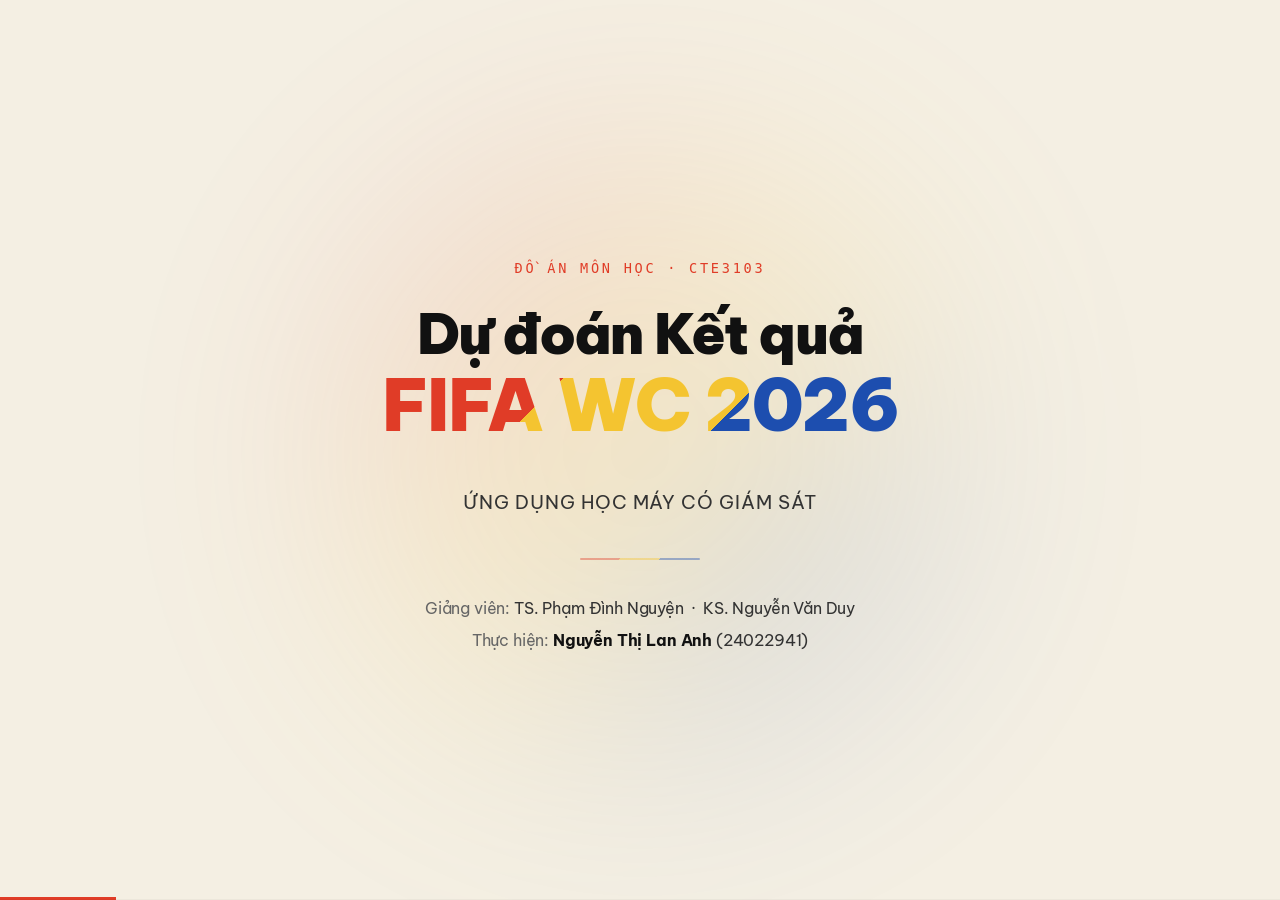
==== static/presentation/index.html @ 2f1cdc16 "feat: tích hợp API tỉ số trực tiếp và thêm link thuyết trình" ====
<!DOCTYPE html>
<html lang="vi">
<head>
<meta charset="utf-8">
<meta name="viewport" content="width=device-width,initial-scale=1">
<title>Dự đoán Kết quả World Cup 2026 bằng Machine Learning</title>
<link rel="stylesheet" href="../ppt-assets/fonts.css?v=4">
<link href="https://fonts.googleapis.com/css2?family=Be+Vietnam+Pro:ital,wght@0,400;0,500;0,600;0,700;0,800;0,900;1,400&display=swap" rel="stylesheet">
<link rel="stylesheet" href="../ppt-assets/base.css?v=4">
<link rel="stylesheet" href="../ppt-assets/animations/animations.css?v=4">
<link rel="stylesheet" id="theme-link" href="../ppt-assets/themes/bauhaus.css?v=4">
<style>
/* ===== Override Font tiếng Việt ===== */
:root {
  --font-sans: 'Be Vietnam Pro', system-ui, -apple-system, sans-serif !important;
  --font-display: 'Be Vietnam Pro', system-ui, -apple-system, sans-serif !important;
}

/* ===== Layout cơ bản ===== */
.slide { padding: 44px 64px; overflow: hidden; box-sizing: border-box; display: flex; flex-direction: column; justify-content: center; height: 100%; }

/* ===== Lightbox ===== */
#hop-anh { display:none; position:fixed; inset:0; background:rgba(0,0,0,.85); z-index:9999; align-items:center; justify-content:center; cursor:zoom-out; backdrop-filter:blur(6px); }
#hop-anh.hien { display:flex; }
#hop-anh img { max-width:90vw; max-height:88vh; object-fit:contain; border-radius:12px; box-shadow:0 30px 80px rgba(0,0,0,.7); }
#hop-anh .dong { position:absolute; top:18px; right:24px; font-size:2rem; color:#fff; cursor:pointer; line-height:1; opacity:.7; }
#hop-anh .dong:hover { opacity:1; }

/* ===== Ảnh có thể click ===== */
.anh-click { cursor: zoom-in; transition: opacity .2s, transform .2s; }
.anh-click:hover { opacity: .88; transform: scale(1.01); }

/* ===== Asymmetrical Bento Grid (Story Dashboard) ===== */
.bento-container { display: grid; grid-template-columns: repeat(12, 1fr); grid-template-rows: repeat(2, 1fr); gap: 16px; width: 100%; height: 460px; margin-top: 12px; }
.bento-item { background: var(--surface); border: 1px solid var(--border); border-radius: 20px; padding: 16px; display: flex; flex-direction: column; box-shadow: var(--shadow); overflow: hidden; }
.bento-item h5 { font-size: 0.8rem; text-transform: uppercase; color: var(--accent); margin: 0 0 12px 0; letter-spacing: 0.1em; border-left: 3px solid var(--accent); padding-left: 12px; flex-shrink: 0; }
.bento-item img { width: 100%; flex: 1; min-height: 0; object-fit: contain; }

/* Bento Layouts */
.bento-main { grid-column: span 7; grid-row: span 2; }
.bento-side-top { grid-column: span 5; grid-row: span 1; }
.bento-side-bottom { grid-column: span 5; grid-row: span 1; }

/* Dashboard Titles */
.dash-title { display: flex; align-items: baseline; gap: 12px; margin-bottom: 4px; }
.dash-title .num { font-family: var(--font-mono); color: var(--accent-3); font-weight: 800; font-size: 1.2rem; }
.dash-subtitle { font-size: 0.8rem; color: var(--text-3); margin-bottom: 12px; }

/* ===== Khung ảnh cố định chiều cao (Legacy/Utility) ===== */
.khung-anh { overflow: hidden; border-radius: var(--radius-sm); border: 1px solid var(--border); background: var(--surface); max-height: 320px; margin: 0 auto; width: 100%; display: flex; align-items: center; justify-content: center; padding: 12px; box-shadow: var(--shadow); }
.khung-anh img { max-width: 100%; max-height: 296px; object-fit: contain; display: block; }

/* ===== Bảng học thuật ===== */
.bang-du-lieu { width:100%; border-collapse:collapse; font-size:.82rem; }
.bang-du-lieu th { background: color-mix(in srgb, var(--accent) 15%, transparent); color: var(--accent); padding:7px 11px; text-align:left; font-weight:700; font-size:.75rem; text-transform:uppercase; letter-spacing:.04em; border-bottom:2px solid var(--accent); }
.bang-du-lieu td { padding:7px 11px; border-bottom:1px solid var(--border); color:var(--text-2); }
.bang-du-lieu tr.noi-bat td { background: color-mix(in srgb, var(--accent) 8%, transparent); color:var(--text-1); font-weight:700; }
.bang-du-lieu .tot { color:var(--good); font-weight:700; }
.bang-du-lieu .xau { color:var(--bad); font-weight:700; }

/* ===== Huy hiệu ===== */
.huy-hieu { display:inline-block; font-size:.68rem; font-weight:800; padding:2px 9px; border-radius:40px; text-transform:uppercase; letter-spacing:.06em; margin-left:8px; }
.huy-hieu-tot { background: color-mix(in srgb, var(--good) 18%, transparent); color:var(--good); border:1px solid var(--good); }
.huy-hieu-xau { background: color-mix(in srgb, var(--bad) 15%, transparent); color:var(--bad); border:1px solid var(--bad); }

/* ===== Công thức ===== */
.cong-thuc { background:rgba(255,255,255,.05); border-left:3px solid var(--accent); padding:12px 18px; font-family:'JetBrains Mono',monospace; font-size:.82rem; color:var(--text-1); border-radius:0 var(--radius-sm) var(--radius-sm) 0; }

/* ===== Card mục lục ===== */
.danh-muc { list-style:none; padding:0; counter-reset:mc; }
.danh-muc li { counter-increment:mc; display:flex; align-items:center; gap:14px; padding:9px 0; border-bottom:1px solid var(--border); font-size:.95rem; }
.danh-muc li::before { content:counter(mc,decimal-leading-zero); font-weight:800; color:var(--accent); font-size:.85rem; font-family:monospace; }
.danh-muc li .thoi-gian { margin-left:auto; color:var(--text-3); font-size:.8rem; white-space:nowrap; }

/* ===== Đặc trưng lưới ===== */
.luoi-dac-trung { display:grid; grid-template-columns:repeat(3,1fr); gap:8px; }
.item-dac-trung { background:var(--surface); border:1px solid var(--border); padding:9px 12px; border-radius:var(--radius-sm); font-size:.8rem; }
.item-dac-trung .nhan { font-weight:700; color:var(--accent); font-size:.7rem; text-transform:uppercase; letter-spacing:.05em; margin-bottom:3px; display:block; }

/* ===== Bìa ===== */
.divider-grad { height:2px; background:var(--grad); border-radius:2px; }

/* ===== Caption ===== */
.chu-thich { text-align:center; color:var(--text-3); font-style:italic; font-size:.75rem; margin-top:5px; }

/* ===== Card kết quả ===== */
.card-ket-qua { background:var(--surface); border:1px solid var(--border); border-radius:var(--radius-sm); padding:12px 16px; }
.card-ket-qua .so { font-size:1.8rem; font-weight:800; color:var(--accent); line-height:1; }
.card-ket-qua .mo-ta { font-size:.78rem; color:var(--text-3); margin-top:3px; }

/* ===== Pipeline ===== */
.pipeline { display:flex; gap:0; align-items:stretch; }
.buoc-pipeline { flex:1; background:var(--surface); border:1px solid var(--border); padding:12px 10px; text-align:center; font-size:.75rem; position:relative; border-radius:0; }
.buoc-pipeline:first-child { border-radius:var(--radius-sm) 0 0 var(--radius-sm); }
.buoc-pipeline:last-child { border-radius:0 var(--radius-sm) var(--radius-sm) 0; }
.buoc-pipeline:not(:last-child)::after { content:"→"; position:absolute; right:-10px; top:50%; transform:translateY(-50%); color:var(--accent); font-size:1rem; z-index:2; background:var(--bg); padding:0 2px; }
.buoc-pipeline .so { font-size:1.2rem; font-weight:800; color:var(--accent); display:block; margin-bottom:4px; }

/* ===== Chú thích cuối trang ===== */
.ghi-chu { font-size:.72rem; color:var(--text-3); border-top:1px solid var(--border); margin-top:14px; padding-top:8px; font-style:italic; }
</style>
</head>
<body data-themes="bauhaus,tokyo-night,academic-paper,arctic-cool,aurora,blueprint,catppuccin-latte,catppuccin-mocha,corporate-clean,cyberpunk-neon,dracula,editorial-serif,engineering-whiteprint,glassmorphism,gruvbox-dark,japanese-minimal,magazine-bold,memphis-pop,midcentury,minimal-white,neo-brutalism,news-broadcast,nord,pitch-deck-vc,rainbow-gradient,retro-tv,rose-pine,sharp-mono,soft-pastel,solarized-light,sunset-warm,swiss-grid,terminal-green,vaporwave,xiaohongshu-white,y2k-chrome" data-theme-base="../ppt-assets/themes/">
<div class="deck">

<!-- ===================== SLIDE 1: BÌA ===================== -->
<section class="slide center" data-title="Trang bìa" style="text-align: center; position: relative;">
  <div style="background: var(--grad); width: 600px; height: 600px; border-radius: 50%; filter: blur(120px); opacity: 0.15; position: absolute; top: 50%; left: 50%; transform: translate(-50%, -50%); z-index: -1"></div>
  
  <p style="color:var(--accent); font-size:.85rem; letter-spacing:.2em; text-transform:uppercase; margin-bottom:24px; font-family:monospace">Đồ Án Môn Học · CTE3103</p>
  
  <h1 class="h1 anim-fade-up" style="font-size:3.5rem; line-height:1.1; margin-bottom:24px; font-weight: 900;">
    Dự đoán Kết quả<br>
    <span style="background:var(--grad);-webkit-background-clip:text;background-clip:text;color:transparent; font-size: 4.5rem; letter-spacing: -0.02em;">FIFA WC 2026</span>
  </h1>
  
  <p style="font-size:1.2rem; font-weight:400; color:var(--text-2); margin-bottom: 40px; letter-spacing: 0.05em;">ỨNG DỤNG HỌC MÁY CÓ GIÁM SÁT</p>
  
  <div class="divider-grad" style="margin:0 auto 32px; opacity:.4; width: 120px;"></div>
  
  <div style="font-size:1rem; color:var(--text-2); line-height:2;">
    <div><span style="color:var(--text-3)">Giảng viên:</span> TS. Phạm Đình Nguyện &nbsp;·&nbsp; KS. Nguyễn Văn Duy</div>
    <div><span style="color:var(--text-3)">Thực hiện:</span> <strong style="color:var(--text-1)">Nguyễn Thị Lan Anh</strong> (24022941)</div>
  </div>

  <aside class="notes">
    <p>Chào Thầy Cô và các bạn. Em là <strong>Lan Anh</strong>, hôm nay em xin trình bày đồ án cuối kỳ môn <strong>Học Máy trong Thiết kế</strong>.</p>
    <p>Đề tài của em là <strong>dự đoán kết quả World Cup 2026</strong>. Kỳ World Cup sắp tới sẽ có sự thay đổi lớn với 48 đội tham gia và tổng cộng 104 trận đấu.</p>
    <p>Mục tiêu của em là sử dụng các kỹ thuật <strong>Học máy có giám sát (Supervised Learning)</strong> để dự đoán kết quả các trận đấu dựa trên dữ liệu lịch sử. Qua đó, em muốn tìm hiểu xem yếu tố nào ảnh hưởng nhiều nhất đến khả năng chiến thắng của một đội bóng.</p>
    <p>Bài báo cáo sẽ đi qua toàn bộ quy trình, từ khâu xử lý dữ liệu cho đến khi xây dựng một trang web để chạy mô phỏng toàn giải đấu.</p>
  </aside>
</section>

<!-- ===================== SLIDE 2: MỤC LỤC ===================== -->
<section class="slide" data-title="Mục lục">
  <p style="color:var(--accent); font-size:.78rem; text-transform:uppercase; letter-spacing:.08em; font-family:monospace">Nội dung báo cáo</p>
  <h2 class="h2" style="margin-bottom:6px">Cấu trúc Trình bày</h2>
  <div class="divider-grad" style="margin-bottom:20px"></div>
  <ul class="danh-muc">
    <li>Đặt vấn đề &amp; Mục tiêu nghiên cứu <span class="thoi-gian">~5 phút</span></li>
    <li>Thu thập &amp; Tiền xử lý dữ liệu <span class="thoi-gian">~5 phút</span></li>
    <li>Kỹ thuật trích xuất đặc trưng (Feature Engineering) <span class="thoi-gian">~5 phút</span></li>
    <li>Các mô hình Học Máy được thử nghiệm <span class="thoi-gian">~5 phút</span></li>
    <li>Kết quả thực nghiệm &amp; Đánh giá mô hình <span class="thoi-gian">~8 phút</span></li>
    <li>Phân tích Lỗi: Ma trận nhầm lẫn &amp; Feature Importance <span class="thoi-gian">~5 phút</span></li>
    <li>Ứng dụng: Mô phỏng toàn giải WC2026 <span class="thoi-gian">~4 phút</span></li>
    <li>Kết luận &amp; Hướng phát triển <span class="thoi-gian">~3 phút</span></li>
  </ul>
  <aside class="notes">
    <p>Bài báo cáo của em gồm <strong>8 phần chính</strong>.</p>
    <p>Đầu tiên em sẽ đi vào <strong>Đặt vấn đề</strong> để làm rõ lý do tại sao bài toán này khó dự đoán và cách đánh giá mô hình. Tiếp theo là phần cốt lõi: <strong>Dữ liệu và Trích xuất đặc trưng (Feature Engineering)</strong>, giải thích cách em xử lý bộ dữ liệu lịch sử gồm hơn 47.000 trận đấu.</p>
    <p>Sau đó, em sẽ so sánh hai mô hình phân lớp phổ biến là <strong>Random Forest và XGBoost</strong> để xem mô hình nào hoạt động tốt hơn với dữ liệu này.</p>
    <p>Cuối cùng, em sẽ dành thời gian để <strong>Phân tích lỗi</strong> của mô hình, đặc biệt là khó khăn khi dự đoán các trận Hòa, và trình diễn kết quả <strong>mô phỏng giải đấu</strong> trên thực tế.</p>
  </aside>
</section>

<!-- ===================== SLIDE 3: ĐẶT VẤN ĐỀ ===================== -->
<section class="slide" data-title="Đặt vấn đề">
  <p style="color:var(--accent); font-size:.78rem; text-transform:uppercase; letter-spacing:.08em; font-family:monospace">Chương I · Đặt vấn đề</p>
  <h2 class="h2" style="margin-bottom:6px">Bài toán Dự đoán WC 2026</h2>
  <div class="divider-grad" style="margin-bottom:32px"></div>
  
  <div class="grid g3" style="gap:24px">
    <div style="background:var(--surface); border:1px solid var(--border); border-radius:var(--radius-sm); padding:24px; box-shadow:var(--shadow);">
      <div style="font-size:1.5rem; font-family:monospace; font-weight:900; color:var(--accent); margin-bottom:12px;">01</div>
      <h4 style="color:var(--text-1); margin-bottom:12px; font-size:1.1rem; font-weight:800;">Quy mô lịch sử</h4>
      <p style="font-size:0.9rem; color:var(--text-2); line-height:1.6">Lần đầu tiên World Cup có <strong>48 đội</strong> và <strong>104 trận đấu</strong>. Quy mô chưa từng có tiền lệ đòi hỏi một công cụ phân tích dữ liệu đủ mạnh thay vì phán đoán cảm tính.</p>
    </div>

    <div style="background:var(--surface); border:1px solid var(--border); border-radius:var(--radius-sm); padding:24px; box-shadow:var(--shadow);">
      <div style="font-size:1.5rem; font-family:monospace; font-weight:900; color:var(--accent); margin-bottom:12px;">02</div>
      <h4 style="color:var(--text-1); margin-bottom:12px; font-size:1.1rem; font-weight:800;">Mất cân bằng lớp (Imbalance)</h4>
      <p style="font-size:0.9rem; color:var(--text-2); line-height:1.6">Bài toán phân loại 3 nhãn: Thắng - Hòa - Thua. Lớp "Hòa" luôn có tỷ lệ xuất hiện thấp nhất, dễ làm các mô hình bị "đánh lừa" nếu chỉ dùng Accuracy.</p>
    </div>

    <div style="background:var(--surface); border:1px solid var(--border); border-radius:var(--radius-sm); padding:24px; box-shadow:var(--shadow);">
      <div style="font-size:1.5rem; font-family:monospace; font-weight:900; color:var(--accent); margin-bottom:12px;">03</div>
      <h4 style="color:var(--text-1); margin-bottom:12px; font-size:1.1rem; font-weight:800;">Mục tiêu (Macro F1)</h4>
      <p style="font-size:0.9rem; color:var(--text-2); line-height:1.6">Sử dụng <strong>Macro F1-Score</strong> làm thước đo tối thượng để đảm bảo mô hình phải dự đoán tốt và công bằng cho cả 3 kết quả, đặc biệt là các trận Hòa.</p>
    </div>
  </div>

  <aside class="notes">
    <p>Vậy bài toán này có gì đặc biệt?</p>
    <p>Thứ nhất, quy mô giải đấu tăng lên 48 đội, khiến việc phán đoán bằng cảm tính trở nên rất khó. Thứ hai, dữ liệu bóng đá luôn gặp vấn đề <strong>mất cân bằng lớp</strong>. Kết quả Hòa thường ít xảy ra hơn Thắng/Thua. Nếu chỉ dùng độ chính xác (Accuracy) thông thường, mô hình sẽ có xu hướng đoán đại một đội thắng và bỏ qua lớp Hòa.</p>
    <p>Chính vì vậy, em chọn <strong>Macro F1-Score</strong> làm thước đo chính. Chỉ số này buộc mô hình phải hoạt động tốt trên cả 3 kết quả, đặc biệt là kết quả Hòa.</p>
  </aside>
</section>

<!-- ===================== SLIDE 4: DỮ LIỆU ===================== -->
<section class="slide" data-title="Dữ liệu">
  <p style="color:var(--accent); font-size:.78rem; text-transform:uppercase; letter-spacing:.08em; font-family:monospace">Chương II · Dữ liệu</p>
  <h2 class="h2" style="margin-bottom:6px">Thu thập &amp; Tiền xử lý Dữ liệu</h2>
  <div class="divider-grad" style="margin-bottom:14px"></div>
  <div class="grid g2" style="align-items:start; gap:24px">
    <div>
      <h4 style="color:var(--accent-2); margin-bottom:8px; font-size:.88rem">5 nguồn dữ liệu tích hợp</h4>
      <table class="bang-du-lieu">
        <thead><tr><th>Bộ dữ liệu</th><th>Nguồn</th><th>Kích thước</th></tr></thead>
        <tbody>
          <tr><td>Kết quả BĐQT 1872–2025</td><td>Kaggle</td><td>~47,000 trận</td></tr>
          <tr><td>Thứ hạng FIFA 2010–2026</td><td>Kaggle</td><td>~22,000 dòng</td></tr>
          <tr><td>Chỉ số ELO đội quốc gia</td><td>eloratings.net</td><td>200+ đội</td></tr>
          <tr><td>Kinh nghiệm World Cup</td><td>Wikipedia/Kaggle</td><td>80+ đội</td></tr>
          <tr><td>Lịch thi đấu WC2026</td><td>FIFA Official</td><td>104 trận</td></tr>
        </tbody>
      </table>
      <div class="ghi-chu">Tổng: ~1.5 MB dữ liệu đã xử lý từ 5 nguồn khác nhau.</div>
    </div>
    <div>
      <h4 style="color:var(--accent-2); margin-bottom:8px; font-size:.88rem">Pipeline tiền xử lý</h4>
      <div style="display:flex; flex-direction:column; gap:7px; font-size:.82rem">
        <div class="item-dac-trung"><span class="nhan">Bước 1 · Chuẩn hóa tên đội</span>24 ánh xạ chuẩn (VD: "IR Iran"→"Iran", "USA"→"United States")</div>
        <div class="item-dac-trung"><span class="nhan">Bước 2 · Xử lý giá trị thiếu (Missing Value)</span>ELO default=1500; FIFA Rank default=210 (đội yếu nhất giả định)</div>
        <div class="item-dac-trung"><span class="nhan">Bước 3 · Tạo nhãn mục tiêu</span>y = sign(ban_thang_A − ban_thang_B) → {0,1,2}</div>
        <div class="item-dac-trung"><span class="nhan">Bước 4 · Phân chia theo thời gian (Temporal Split)</span>Train: 2010–2023 (~37,600) &nbsp;|&nbsp; Test: 2024–2025 (~9,400)</div>
      </div>
      <div class="cong-thuc" style="margin-top:10px; font-size:.78rem; padding:8px 14px">
        <strong style="color:var(--accent)">Lưu ý:</strong> Dùng Temporal Split (không phải Random Split)<br>
        <span style="color:var(--text-3)">→ Tránh data leakage: mô hình không nhìn thấy tương lai</span>
      </div>
    </div>
  </div>
  <aside class="notes">
    <p>Để chuẩn bị dữ liệu, em đã tích hợp từ 5 nguồn khác nhau, thu về khoảng 47.000 trận đấu.</p>
    <p>Em chỉ tập trung huấn luyện mô hình trên dữ liệu từ năm <strong>2010 đến nay</strong> để phản ánh đúng thực tế bóng đá hiện đại.</p>
    <p>Quy trình tiền xử lý có 4 bước. Đáng chú ý nhất là bước phân chia dữ liệu. Thay vì chia ngẫu nhiên (Random Split), em chia theo <strong>trục thời gian (Temporal Split)</strong>: lấy dữ liệu trước 2023 để huấn luyện và dùng năm 2024-2025 để kiểm tra. Điều này ngăn chặn việc rò rỉ dữ liệu (data leakage), giúp mô hình thực tế hơn.</p>
  </aside>
</section>

<!-- ===================== SLIDE 5: ĐẶC TRƯNG ===================== -->
<section class="slide" data-title="Feature Engineering">
  <p style="color:var(--accent); font-size:.78rem; text-transform:uppercase; letter-spacing:.08em; font-family:monospace">Chương III · Feature Engineering</p>
  <h2 class="h2" style="margin-bottom:6px">Trích xuất Đặc trưng (12 Features)</h2>
  <div class="divider-grad" style="margin-bottom:24px"></div>
  
  <p style="font-size:0.9rem; color:var(--text-2); margin-bottom:20px;">Tất cả đặc trưng được tính theo công thức chênh lệch: <strong><span style="font-family:monospace; color:var(--accent);">Δ = Đội A − Đội B</span></strong> (tập trung vào sức mạnh tương quan).</p>

  <div class="grid g3" style="gap:16px">
    <!-- Cột 1: Thông kê -->
    <div style="background:var(--surface); border:1px solid var(--border); border-radius:var(--radius-sm); padding:16px; box-shadow:var(--shadow);">
      <h4 style="color:var(--text-1); margin-bottom:12px; font-size:1rem; border-bottom:1px solid var(--border); padding-bottom:8px;">Nhóm Thống kê</h4>
      <ul style="font-size:0.85rem; color:var(--text-2); line-height:1.8; margin:0; padding-left:20px;">
        <li><strong>F1.</strong> Phong độ 5 trận</li>
        <li><strong>F2.</strong> Hiệu suất Tấn công</li>
        <li><strong>F3.</strong> Hiệu suất Phòng thủ</li>
        <li><strong>F4.</strong> Lịch sử đối đầu (H2H)</li>
      </ul>
    </div>

    <!-- Cột 2: Xếp hạng & Xác suất -->
    <div style="background:var(--surface); border:1px solid var(--border); border-radius:var(--radius-sm); padding:16px; box-shadow:var(--shadow);">
      <h4 style="color:var(--text-1); margin-bottom:12px; font-size:1rem; border-bottom:1px solid var(--border); padding-bottom:8px;">Nhóm Xếp hạng</h4>
      <ul style="font-size:0.85rem; color:var(--text-2); line-height:1.8; margin:0; padding-left:20px;">
        <li><strong>F5.</strong> Điểm FIFA Rank</li>
        <li><strong>F6.</strong> Điểm số ELO</li>
        <li><strong style="color:var(--accent-3);">F7. Xác suất thắng ELO</strong></li>
      </ul>
    </div>

    <!-- Cột 3: Ngoại cảnh -->
    <div style="background:var(--surface); border:1px solid var(--border); border-radius:var(--radius-sm); padding:16px; box-shadow:var(--shadow);">
      <h4 style="color:var(--text-1); margin-bottom:12px; font-size:1rem; border-bottom:1px solid var(--border); padding-bottom:8px;">Nhóm Ngoại cảnh</h4>
      <ul style="font-size:0.85rem; color:var(--text-2); line-height:1.8; margin:0; padding-left:20px;">
        <li><strong>F8.</strong> Số lần dự World Cup</li>
        <li><strong>F9.</strong> Số trận thắng ở WC</li>
        <li><strong>F10.</strong> Trận sân trung lập?</li>
        <li><strong>F11.</strong> A là chủ nhà?</li>
        <li><strong>F12.</strong> B là chủ nhà?</li>
      </ul>
    </div>
  </div>

  <aside class="notes">
    <p>Phần này em sẽ giải thích 12 đặc trưng dữ liệu cung cấp cho mô hình. Em chia chúng thành 3 nhóm: Thống kê, Xếp hạng và Ngoại cảnh.</p>
    <p>Thay vì đưa vào điểm số tuyệt đối, em chuyển toàn bộ thành dạng <strong>Chênh lệch (Delta)</strong> giữa hai đội. Vì trong bóng đá, sức mạnh tương đối giữa hai bên mới quyết định thế trận.</p>
    <p>Trong 12 đặc trưng này, quan trọng nhất là <strong>F7 (Xác suất thắng theo ELO)</strong>. Em tính toán xác suất này dựa trên công thức của hệ thống cờ vua FIDE để định lượng rõ ràng sức mạnh dài hạn của đội bóng.</p>
    <p>Bên cạnh đó, các yếu tố khách quan như kinh nghiệm thi đấu tại World Cup hay lợi thế chủ nhà (đặc biệt là 3 nước Mỹ, Mexico, Canada) cũng được em đưa vào nhóm Ngoại cảnh.</p>
  </aside>
</section>

<!-- ===================== SLIDE 6: MÔ HÌNH ===================== -->
<section class="slide" data-title="Mô hình ML">
  <p style="color:var(--accent); font-size:.78rem; text-transform:uppercase; letter-spacing:.08em; font-family:monospace">Chương IV · Mô hình Học Máy</p>
  <h2 class="h2" style="margin-bottom:6px">Lựa chọn Thuật toán</h2>
  <div class="divider-grad" style="margin-bottom:32px"></div>
  
  <div class="grid g2" style="align-items:stretch; gap:24px">
    <div style="background:var(--surface); border:1px solid var(--border); border-radius:var(--radius-sm); padding:24px; box-shadow:var(--shadow);">
      <h4 style="color:var(--accent-2); margin-bottom:12px; font-size:1.4rem; font-weight:800;">Random Forest</h4>
      <div style="font-size:0.85rem; color:var(--accent); text-transform:uppercase; letter-spacing:0.05em; margin-bottom:16px;">Học song song (Bagging)</div>
      <p style="font-size:0.95rem; color:var(--text-2); line-height:1.6">Xây dựng nhiều cây quyết định độc lập và lấy kết quả theo đa số. Cách tiếp cận này giúp mô hình giảm thiểu nhiễu (noise) hiệu quả.</p>
      <div style="margin-top:20px; padding-top:16px; border-top:1px dashed var(--border); font-size:0.85rem; color:var(--text-3);">
        <strong style="color:var(--text-1)">Lưu ý:</strong> Áp dụng trọng số lớp <code style="color:var(--accent)">class_weight='balanced'</code> để xử lý tình trạng mất cân bằng của dữ liệu trận Hòa.
      </div>
    </div>
    
    <div style="background:var(--surface); border:1px solid var(--border); border-radius:var(--radius-sm); padding:24px; box-shadow:var(--shadow);">
      <h4 style="color:var(--accent-2); margin-bottom:12px; font-size:1.4rem; font-weight:800;">XGBoost</h4>
      <div style="font-size:0.85rem; color:var(--accent); text-transform:uppercase; letter-spacing:0.05em; margin-bottom:16px;">Học nối tiếp (Boosting)</div>
      <p style="font-size:0.95rem; color:var(--text-2); line-height:1.6">Các cây quyết định được tạo ra nối tiếp nhau, cây sau tập trung sửa sai cho cây trước để tăng độ chính xác lên mức tối đa.</p>
      <div style="margin-top:20px; padding-top:16px; border-top:1px dashed var(--border); font-size:0.85rem; color:var(--text-3);">
        <strong style="color:var(--text-1)">Lưu ý:</strong> Sử dụng thêm kỹ thuật <code style="color:var(--accent)">Regularization</code> (điều chuẩn) để tránh mô hình học vẹt (overfitting).
      </div>
    </div>
  </div>
  
  <div style="margin-top:24px; background:rgba(255,255,255,0.03); border-left:4px solid var(--accent-3); padding:16px; font-size:0.9rem; color:var(--text-2)">
    <strong style="color:var(--text-1)">Hệ quy chiếu (Baseline Heuristic):</strong> Em tính thêm xác suất trực tiếp từ công thức ELO mà không qua học máy. Đây là mốc cơ bản để đánh giá xem mô hình học máy có thực sự hiệu quả hơn toán học thuần túy hay không.
  </div>

  <aside class="notes">
    <p>Tiếp theo, em so sánh hai thuật toán phân loại dạng bảng phổ biến nhất là <strong>Random Forest</strong> và <strong>XGBoost</strong>.</p>
    <p>Vì dữ liệu bị mất cân bằng, với mô hình Random Forest, em đã điều chỉnh tham số <code>class_weight</code> để ép mô hình chú ý nhiều hơn đến các trận Hòa.</p>
    <p>Ngược lại, XGBoost vì học nối tiếp nên rất nhạy và dễ bị overfitting (học thuộc lòng dữ liệu). Do đó, em đã áp dụng các kỹ thuật Regularization để kiểm soát lỗi này.</p>
    <p>Một điểm quan trọng khác là em tạo ra một <strong>Hệ quy chiếu cơ bản</strong> chỉ bằng công thức toán ELO, không dùng học máy. Việc này giúp em có một cột mốc rõ ràng để đối chiếu: nếu học máy mà kết quả kém hơn công thức này thì tức là mô hình chưa thành công.</p>
  </aside>
</section>

<!-- ===================== BOARD 1: THE PERFORMANCE TRUTH (METRICS) ===================== -->
<section class="slide" data-title="Dashboard: Hiệu năng">
  <div class="dash-title">
    <span class="num">Board 01</span>
    <h2 class="h2">Đánh giá Hiệu năng Mô hình</h2>
  </div>
  <p class="dash-subtitle">So sánh sự đánh đổi giữa các chỉ số để tìm ra mô hình cân bằng nhất.</p>
  
  <div class="bento-container">
    <!-- Main: Heatmap -->
    <div class="bento-item bento-main">
      <h5>Ma trận Nhiệt (Metrics Heatmap)</h5>
      <img src="/static/anh/model_metrics_heatmap_soft_purple_yellow.png" alt="Heatmap" class="anh-click" onclick="moAnh(this)">
    </div>
    <!-- Side Top: Bump Chart -->
    <div class="bento-item bento-side-top">
      <h5>Thứ hạng mô hình (Bump Chart)</h5>
      <img src="/static/anh/model_ranking_bump_chart.png" alt="Bump Chart" class="anh-click" onclick="moAnh(this)">
    </div>
    <!-- Side Bottom: Grouped Bar -->
    <div class="bento-item bento-side-bottom">
      <h5>So sánh trực diện (Grouped Bar)</h5>
      <img src="/static/anh/model_comparison_grouped_bar.png" alt="Bar Chart" class="anh-click" onclick="moAnh(this)">
    </div>
  </div>

  <aside class="notes">
    <p>Phần này em sẽ so sánh hiệu năng của các mô hình.</p>
    <p><strong>[Click chuột vào Heatmap bên trái]</strong> Nhìn vào Ma trận nhiệt, có thể thấy hàng của <strong>Random Forest Tuned</strong> (sau khi tinh chỉnh) có màu sáng đều nhất. Điều này cho thấy nó hoạt động ổn định trên tất cả các chỉ số, đặc biệt là <strong>Macro F1</strong>.</p>
    <p><strong>[Click chuột vào Bump Chart góc trên phải]</strong> Biểu đồ góc trên bên phải cho thấy một điều thú vị: XGBoost đứng nhất về Accuracy (độ chính xác), nhưng lại tụt hạng khi đo bằng F1-score của lớp Hòa. Điều này cho thấy XGBoost dự đoán lớp đa số (Thắng/Thua) rất tốt nhưng lại bỏ qua lớp thiểu số (Hòa).</p>
    <p><strong>[Click chuột vào Bar Chart góc dưới phải]</strong> Biểu đồ góc dưới bên phải minh họa khoảng cách giữa tập Huấn luyện (Train) và tập Kiểm tra (Test). Sau khi tinh chỉnh (Tuned), cả hai mô hình đều giảm được hiện tượng Overfitting, khoảng cách này được thu hẹp lại đáng kể.</p>
  </aside>
</section>

<!-- ===================== BOARD 2: THE MODEL'S PERSONALITY (LOGIC) ===================== -->
<section class="slide" data-title="Dashboard: Logic">
  <div class="dash-title">
    <span class="num">Board 02</span>
    <h2 class="h2">Giải thích Mô hình & Phân tích Lỗi</h2>
  </div>
  <p class="dash-subtitle">Phân tích tầm quan trọng của các đặc trưng và lý giải sai số qua ma trận nhầm lẫn.</p>
  
  <div class="bento-container">
    <!-- Main: Feature Importance -->
    <div class="bento-item bento-main">
      <h5>Mức độ quan trọng (Feature Importance)</h5>
      <img src="/static/anh/feature_importance_best_model.png" alt="Importance" class="anh-click" onclick="moAnh(this)">
    </div>
    <!-- Side Top: Radar Chart -->
    <div class="bento-item bento-side-top">
      <h5>So sánh độ bao phủ (Radar Chart)</h5>
      <img src="/static/anh/model_comparison_radar_chart.png" alt="Radar" class="anh-click" onclick="moAnh(this)">
    </div>
    <!-- Side Bottom: Confusion Matrix -->
    <div class="bento-item bento-side-bottom">
      <h5>Ma trận nhầm lẫn (Confusion Matrix)</h5>
      <img src="/static/anh/confusion_matrix_random_forest_tuned.png" alt="Confusion" class="anh-click" onclick="moAnh(this)">
    </div>
  </div>

  <aside class="notes">
    <p>Phần tiếp theo, chúng ta xem mô hình đưa ra dự đoán dựa trên yếu tố nào và nó thường sai ở đâu.</p>
    <p><strong>[Click chuột vào Feature Importance bên trái]</strong> Biểu đồ này cho thấy đặc trưng <strong>Xác suất thắng theo ELO (ELO Win Probability)</strong> chiếm vai trò quan trọng nhất, hơn 40%. Điều này phản ánh thực tế là sức mạnh và phong độ dài hạn của một đội bóng (đo bằng ELO) có tính quyết định cao nhất.</p>
    <p><strong>[Click chuột vào Radar Chart góc trên phải]</strong> Biểu đồ Radar một lần nữa cho thấy Random Forest Tuned (đường màu xanh) cân bằng nhất trên các chỉ số.</p>
    <p><strong>[Click chuột vào Confusion Matrix góc dưới phải]</strong> Nhìn vào Ma trận nhầm lẫn, có thể thấy mô hình dự đoán khá tốt khi có một đội thắng rõ rệt (các ô chéo góc). Tuy nhiên, cột ở giữa (dự đoán Hòa) lại khá thấp. Khi hai đội ngang tài ngang sức, kết quả rất dễ bị định đoạt bởi sự may rủi, dẫn đến mô hình thường đoán sai thành một đội thắng thay vì đoán Hòa.</p>
  </aside>
</section>

<!-- ===================== BOARD 3: THE PREDICTION ENGINE (RESULTS) ===================== -->
<section class="slide" data-title="Dashboard: Kết quả">
  <div class="dash-title">
    <span class="num">Board 03</span>
    <h2 class="h2">Kết quả Mô phỏng WC 2026</h2>
  </div>
  <p class="dash-subtitle">So sánh kết quả dự đoán giữa các mô hình và toàn cảnh nhánh đấu loại trực tiếp.</p>
  
  <div class="bento-container">
    <!-- Main: Knockout Bracket -->
    <div class="bento-item bento-main">
      <h5>Toàn cảnh Nhánh đấu (Final Bracket)</h5>
      <img src="/static/anh/knockout_table_beautiful_compact.png" alt="Bracket" class="anh-click" onclick="moAnh(this)">
    </div>
    <!-- Side Top: Battle Cards -->
    <div class="bento-item bento-side-top">
      <h5>So sánh top 4 dự kiến</h5>
      <img src="/static/anh/top4_battle_cards_rf_vs_xgb.png" alt="Battle Cards" class="anh-click" onclick="moAnh(this)">
    </div>
    <!-- Side Bottom: Podium -->
    <div class="bento-item bento-side-bottom">
      <h5>Bảng xếp hạng chung cuộc</h5>
      <img src="/static/anh/top4_podium_mirror_rf_vs_xgb.png" alt="Podium" class="anh-click" onclick="moAnh(this)">
    </div>
  </div>

  <aside class="notes">
    <p>Cuối cùng là phần ứng dụng mô hình để dự đoán toàn bộ giải đấu World Cup 2026.</p>
    <p><strong>[Click chuột vào Battle Cards góc trên phải]</strong> Khi dùng hai mô hình khác nhau để dự đoán, cả hai đều cho rằng Tây Ban Nha và Argentina có khả năng vô địch cao nhất. Nhưng ở vị trí số 3 và số 4 thì có sự khác biệt (Anh và Brazil).</p>
    <p><strong>[Click chuột vào Bục Podium góc dưới phải]</strong> Biểu đồ này tổng hợp lại dự đoán chung của hệ thống, chọn ra các ứng cử viên sáng giá nhất.</p>
    <p><strong>[Click chuột vào Knockout Bracket bên trái]</strong> Đây là toàn cảnh sơ đồ đấu loại trực tiếp từ vòng 32 đội, được tạo ra từ kết quả dự đoán của mô hình. Từng cặp đấu đều được mô phỏng chi tiết, dẫn đến trận chung kết dự kiến giữa Tây Ban Nha và Argentina. Em cũng đã tích hợp sơ đồ này vào trang web để trực quan hóa kết quả.</p>
  </aside>
</section>

<!-- ===================== SLIDE: KẾT LUẬN ===================== -->
<section class="slide" data-title="Kết luận">
  <p style="color:var(--accent); font-size:.78rem; text-transform:uppercase; letter-spacing:.08em; font-family:monospace">Chương VIII · Kết luận</p>
  <h2 class="h2" style="margin-bottom:6px">Tổng kết & Hướng Phát triển</h2>
  <div class="divider-grad" style="margin-bottom:24px"></div>
  
  <div class="grid g2" style="gap:24px; align-items: stretch;">
    <!-- Cột Trái: Đóng góp -->
    <div style="background:var(--surface); border:1px solid var(--border); border-radius:var(--radius-sm); padding:20px; box-shadow:var(--shadow);">
      <h4 style="color:var(--accent-2); margin-bottom:16px; font-size:1.1rem; display:flex; align-items:center; gap:8px;">
        3 Đóng góp cốt lõi
      </h4>
      <div style="display:flex; flex-direction:column; gap:16px">
        <div>
          <div style="font-size:0.95rem; font-weight:700; color:var(--text-1); margin-bottom:4px;">01. Pipeline Dữ liệu chuẩn mực</div>
          <div style="font-size:0.85rem; color:var(--text-2); line-height:1.5;">Xử lý 47,000+ trận đấu, giải quyết triệt để Data Leakage bằng Temporal Split (chia theo trục thời gian).</div>
        </div>
        <div>
          <div style="font-size:0.95rem; font-weight:700; color:var(--text-1); margin-bottom:4px;">02. Khám phá tri thức (Feature Engineering)</div>
          <div style="font-size:0.85rem; color:var(--text-2); line-height:1.5;">Chứng minh hệ số ELO Win Probability (Δ) có sức mạnh dự báo áp đảo (40% trọng số) so với phong độ ngắn hạn.</div>
        </div>
        <div>
          <div style="font-size:0.95rem; font-weight:700; color:var(--text-1); margin-bottom:4px;">03. Ứng dụng thực tiễn (Full-stack)</div>
          <div style="font-size:0.85rem; color:var(--text-2); line-height:1.5;">Không dừng lại ở Notebook, mô hình được đóng gói thành Web App mô phỏng toàn bộ lịch thi đấu FIFA WC2026.</div>
        </div>
      </div>
    </div>

    <!-- Cột Phải: Hạn chế & Tương lai -->
    <div style="background:var(--surface); border:1px solid var(--border); border-radius:var(--radius-sm); padding:20px; box-shadow:var(--shadow); display:flex; flex-direction:column; justify-content:space-between;">
      <div>
        <h4 style="color:var(--bad); margin-bottom:16px; font-size:1.1rem; display:flex; align-items:center; gap:8px;">
          Hạn chế hiện tại
        </h4>
        <div style="display:flex; flex-direction:column; gap:12px; font-size:0.85rem; color:var(--text-2); line-height:1.5;">
          <div style="padding-left:12px; border-left:3px solid var(--bad);"><strong>Nỗi ám ảnh mang tên "Trận Hòa":</strong> Recall lớp Hòa vẫn chỉ ở mức 30%. Sự ngẫu nhiên của bóng đá (thẻ đỏ, VAR, xà ngang) tạo ra nhiễu (noise) quá lớn đối với Tabular Data.</div>
          <div style="padding-left:12px; border-left:3px solid var(--warn);"><strong>Thiếu hụt dữ liệu vi mô:</strong> Chưa thu thập được dữ liệu chấn thương cầu thủ trụ cột hoặc chiến thuật đội hình (Formation 4-3-3 vs 3-5-2).</div>
        </div>
      </div>

      <div style="margin-top:24px;">
        <h4 style="color:var(--good); margin-bottom:12px; font-size:1.1rem; display:flex; align-items:center; gap:8px;">
          Hướng nghiên cứu tiếp theo
        </h4>
        <div style="background:rgba(255,255,255,0.03); border:1px dashed var(--border); border-radius:8px; padding:12px; font-size:0.85rem; color:var(--text-1);">
          Sử dụng <strong>Deep Learning (Mạng LSTM hoặc Transformer)</strong> để học chuỗi dữ liệu chuỗi thời gian (Time-series sequence) thay vì chỉ dùng snapshot tĩnh trước mỗi trận đấu.
        </div>
      </div>
    </div>
  </div>

  <aside class="notes">
    <p>Để kết luận, đồ án đã hoàn thành 3 mục tiêu chính: Thứ nhất là xây dựng quy trình dữ liệu chuẩn và chia dữ liệu theo trục thời gian (Temporal Split) để tránh rò rỉ dữ liệu. Thứ hai là xác nhận được tầm quan trọng của hệ số ELO trong việc dự báo. Và thứ ba là ứng dụng thành công mô hình vào một Web App thực tế.</p>
    <p>Tuy nhiên, đồ án vẫn còn hạn chế. Rõ ràng nhất là việc mô hình dự đoán kết quả Hòa rất kém do yếu tố may rủi trong bóng đá quá lớn. Việc thiếu các dữ liệu chi tiết về cầu thủ và đội hình ra sân cũng ảnh hưởng đến độ chính xác.</p>
    <p>Hướng phát triển tiếp theo của đề tài sẽ là sử dụng các mô hình học sâu như LSTM để mô hình có thể học được chuỗi phong độ của đội bóng theo thời gian, thay vì chỉ đánh giá trên các thông số tĩnh trước trận đấu.</p>
  </aside>
</section>

<!-- ===================== SLIDE: CẢM ƠN ===================== -->
<section class="slide center tc" data-title="Cảm ơn">
  <div>
    <div class="divider-grad" style="max-width:360px; margin:0 auto 32px"></div>
    <h2 class="h2" style="font-size:3rem; margin-bottom:16px; font-weight: 900;">Cảm ơn Hội đồng!</h2>
    <p style="color:var(--text-2); font-size:1.1rem; max-width:540px; margin:0 auto 32px; line-height:1.7">
      Nhóm xin trân trọng tiếp thu mọi câu hỏi, nhận xét và phản biện từ Quý Thầy Cô để hoàn thiện hướng nghiên cứu.
    </p>
    
    <div style="display:flex; justify-content:center; gap:32px; margin-bottom: 24px;">
      <div style="background:var(--surface); border:1px solid var(--border); padding:16px 24px; border-radius:16px; text-align:left; box-shadow:var(--shadow);">
        <div style="font-size:0.75rem; color:var(--text-3); text-transform:uppercase; margin-bottom:4px;">Trải nghiệm mô phỏng Web App</div>
        <div style="font-size:1.1rem; font-weight:700; color:var(--accent); font-family:monospace;">wc-model.vercel.app</div>
      </div>
      <div style="background:var(--surface); border:1px solid var(--border); padding:16px 24px; border-radius:16px; text-align:left; box-shadow:var(--shadow);">
        <div style="font-size:0.75rem; color:var(--text-3); text-transform:uppercase; margin-bottom:4px;">Sinh viên thực hiện</div>
        <div style="font-size:1.1rem; font-weight:700; color:var(--text-1);">Nguyễn Thị Lan Anh (24022941)</div>
      </div>
    </div>
  </div>
  
  <aside class="notes">
    <p>Phần trình bày của em đến đây là kết thúc. Em xin cảm ơn Thầy Phạm Đình Nguyện, Thầy Nguyễn Văn Duy cùng các Thầy Cô trong Hội đồng đã dành thời gian lắng nghe.</p>
    <p>Em rất mong nhận được những câu hỏi và nhận xét từ Thầy Cô để em có thể hiểu rõ hơn về những thiếu sót và cải thiện hệ thống này trong tương lai.</p>
    <p>Em xin cảm ơn ạ!</p>
  </aside>
</section>

</div><!-- end .deck -->

<!-- ===================== LIGHTBOX ===================== -->
<div id="hop-anh" onclick="dongAnh()">
  <span class="dong" onclick="dongAnh()">&times;</span>
  <img id="anh-lon" src="" alt="">
</div>

<script src="../ppt-assets/runtime.js?v=4"></script>
<script>
function moAnh(el) {
  var hop = document.getElementById('hop-anh');
  var anh = document.getElementById('anh-lon');
  anh.src = el.src;
  anh.alt = el.alt;
  hop.classList.add('hien');
  // Ngăn chuyển slide khi đang xem ảnh
  hop.addEventListener('keydown', function(e){ e.stopPropagation(); });
}
function dongAnh(e) {
  document.getElementById('hop-anh').classList.remove('hien');
}
document.addEventListener('keydown', function(e){
  if (e.key === 'Escape') dongAnh();
});
</script>
</body></html>
---- static/ppt-assets/fonts.css ----
/* html-ppt :: shared webfonts */
@import url('https://fonts.googleapis.com/css2?family=Inter:wght@200;300;400;500;600;700;800;900&display=swap');
@import url('https://fonts.googleapis.com/css2?family=Noto+Sans+SC:wght@200;300;400;500;600;700;900&display=swap');
@import url('https://fonts.googleapis.com/css2?family=Noto+Serif+SC:wght@300;400;600;700&display=swap');
@import url('https://fonts.googleapis.com/css2?family=JetBrains+Mono:wght@400;500;700&display=swap');
@import url('https://fonts.googleapis.com/css2?family=Playfair+Display:ital,wght@0,400;0,600;0,800;1,400&display=swap');
@import url('https://fonts.googleapis.com/css2?family=Space+Grotesk:wght@300;400;500;600;700&display=swap');
@import url('https://fonts.googleapis.com/css2?family=IBM+Plex+Mono:wght@300;400;500;700&display=swap');
@import url('https://fonts.googleapis.com/css2?family=Archivo+Black&display=swap');
---- static/ppt-assets/base.css ----
/* html-ppt :: base.css — reset + shared tokens + layout primitives */
/* Default tokens. Themes in assets/themes/*.css override the :root block. */
:root {
  --bg: #ffffff;
  --bg-soft: #f7f7f8;
  --surface: #ffffff;
  --surface-2: #f2f2f4;
  --border: rgba(0,0,0,.08);
  --border-strong: rgba(0,0,0,.16);
  --text-1: #111216;
  --text-2: #55596a;
  --text-3: #8a8f9e;
  --accent: #3b6cff;
  --accent-2: #7a5cff;
  --accent-3: #ff5c8a;
  --good: #1aaf6c;
  --warn: #f5a524;
  --bad:  #e0445a;
  --grad: linear-gradient(135deg,#3b6cff,#7a5cff 55%,#ff5c8a);
  --grad-soft: linear-gradient(135deg,#eef2ff,#f5ecff 55%,#ffeef5);
  --radius: 18px;
  --radius-sm: 12px;
  --radius-lg: 26px;
  --shadow: 0 10px 30px rgba(18,24,40,.08), 0 2px 6px rgba(18,24,40,.04);
  --shadow-lg: 0 24px 60px rgba(18,24,40,.14), 0 6px 16px rgba(18,24,40,.06);
  --font-sans: 'Inter','Noto Sans SC',-apple-system,BlinkMacSystemFont,Helvetica,Arial,sans-serif;
  --font-serif: 'Playfair Display','Noto Serif SC',Georgia,serif;
  --font-mono: 'JetBrains Mono','IBM Plex Mono',SFMono-Regular,Menlo,monospace;
  --font-display: var(--font-sans);
  --letter-tight: -.03em;
  --letter-normal: -.01em;
  --ease: cubic-bezier(.4,0,.2,1);
}

*,*::before,*::after{box-sizing:border-box}
html,body{margin:0;padding:0;background:var(--bg);color:var(--text-1);
  font-family:var(--font-sans);font-weight:400;line-height:1.6;
  -webkit-font-smoothing:antialiased;-moz-osx-font-smoothing:grayscale;
  letter-spacing:var(--letter-normal)}
img,svg,video{max-width:100%;display:block}
a{color:var(--accent);text-decoration:none}
a:hover{text-decoration:underline}
code,kbd,pre,samp{font-family:var(--font-mono)}

/* ================= SLIDE SYSTEM ================= */
.deck{position:relative;width:100vw;height:100vh;overflow:hidden;background:var(--bg)}
.slide{
  position:absolute;inset:0;
  display:flex;flex-direction:column;justify-content:center;
  padding:72px 96px;
  box-sizing:border-box;
  opacity:0;pointer-events:none;
  transition:opacity .5s var(--ease), transform .5s var(--ease);
  transform:translateX(30px);
  overflow:hidden;
}
.slide.is-active{opacity:1;pointer-events:auto;transform:translateX(0);z-index:2}
.slide.is-prev{transform:translateX(-30px)}

/* single-page standalone (used when a layout file is opened directly) */
body.single .slide{position:relative;width:100vw;height:100vh;opacity:1;transform:none;pointer-events:auto}

/* ================= TYPOGRAPHY ================= */
.eyebrow{font-size:13px;font-weight:500;letter-spacing:.16em;text-transform:uppercase;color:var(--text-3)}
.kicker{font-size:14px;font-weight:600;color:var(--accent);letter-spacing:.08em;text-transform:uppercase}
h1.title,.h1{font-family:var(--font-display);font-size:72px;line-height:1.05;font-weight:800;letter-spacing:var(--letter-tight);margin:0 0 18px;color:var(--text-1)}
h2.title,.h2{font-family:var(--font-display);font-size:54px;line-height:1.1;font-weight:700;letter-spacing:var(--letter-tight);margin:0 0 14px}
h3,.h3{font-size:32px;line-height:1.2;font-weight:600;letter-spacing:var(--letter-normal);margin:0 0 10px}
h4,.h4{font-size:22px;line-height:1.3;font-weight:600;margin:0 0 8px}
.lede{font-size:22px;line-height:1.55;color:var(--text-2);font-weight:300;max-width:62ch}
.dim{color:var(--text-2)}
.dim2{color:var(--text-3)}
.mono{font-family:var(--font-mono)}
.serif{font-family:var(--font-serif)}
.gradient-text{background:var(--grad);-webkit-background-clip:text;background-clip:text;-webkit-text-fill-color:transparent;color:transparent}

/* ================= LAYOUT PRIMITIVES ================= */
.stack>*+*{margin-top:14px}
.row{display:flex;gap:24px;align-items:center}
.row.wrap{flex-wrap:wrap}
.grid{display:grid;gap:24px}
.g2{grid-template-columns:repeat(2,minmax(0,1fr))}
.g3{grid-template-columns:repeat(3,minmax(0,1fr))}
.g4{grid-template-columns:repeat(4,minmax(0,1fr))}
.center{display:flex;align-items:center;justify-content:center;text-align:center}
.fill{flex:1}
.sp-t{padding-top:24px}.sp-b{padding-bottom:24px}
.mt-s{margin-top:8px}.mt-m{margin-top:18px}.mt-l{margin-top:32px}
.mb-s{margin-bottom:8px}.mb-m{margin-bottom:18px}.mb-l{margin-bottom:32px}

/* ================= CARDS ================= */
.card{background:var(--surface);border:1px solid var(--border);border-radius:var(--radius);
  padding:26px 28px;box-shadow:var(--shadow);position:relative;overflow:hidden}
.card-soft{background:var(--surface-2);border:1px solid var(--border)}
.card-outline{background:transparent;border:1.5px solid var(--border-strong);box-shadow:none}
.card-accent{background:var(--surface);border-top:3px solid var(--accent)}
.card-hover{transition:transform .3s var(--ease),box-shadow .3s var(--ease)}
.card-hover:hover{transform:translateY(-4px);box-shadow:var(--shadow-lg)}

.pill{display:inline-block;padding:4px 12px;border-radius:999px;font-size:12px;font-weight:500;
  background:var(--surface-2);color:var(--text-2);border:1px solid var(--border)}
.pill-accent{background:color-mix(in srgb,var(--accent) 12%,transparent);color:var(--accent);border-color:color-mix(in srgb,var(--accent) 28%,transparent)}

/* ================= BARS / DIVIDERS ================= */
.divider{height:1px;background:var(--border);width:100%}
.divider-accent{height:3px;width:72px;background:var(--accent);border-radius:2px}

/* ================= CHROME (header/footer/progress) ================= */
.deck-header{position:absolute;top:24px;left:40px;right:40px;display:flex;align-items:center;justify-content:space-between;
  font-size:12px;color:var(--text-3);letter-spacing:.12em;text-transform:uppercase;z-index:10;pointer-events:none}
.deck-footer{position:absolute;bottom:24px;left:40px;right:40px;display:flex;align-items:center;justify-content:space-between;
  font-size:12px;color:var(--text-3);z-index:10;pointer-events:none}
.slide-number::before{content:attr(data-current)}
.slide-number::after{content:" / " attr(data-total)}
.progress-bar{position:fixed;left:0;right:0;bottom:0;height:3px;background:transparent;z-index:20}
.progress-bar > span{display:block;height:100%;width:0;background:var(--accent);transition:width .3s var(--ease)}

/* ================= PRESENTER / OVERVIEW ================= */
.notes{display:none!important}
.notes-overlay{position:fixed;inset:auto 0 0 0;max-height:42vh;background:rgba(20,22,30,.95);color:#e8ebf4;
  padding:20px 32px;font-size:16px;line-height:1.6;border-top:1px solid rgba(255,255,255,.1);transform:translateY(100%);
  transition:transform .3s var(--ease);z-index:40;overflow:auto;font-family:var(--font-sans)}
.notes-overlay.open{transform:translateY(0)}
.overview{position:fixed;inset:0;background:rgba(10,12,18,.92);backdrop-filter:blur(12px);z-index:50;
  display:none;padding:40px;overflow:auto}
.overview.open{display:grid;grid-template-columns:repeat(4,1fr);gap:20px;align-content:start}
.overview .thumb{background:var(--surface);border:1px solid var(--border);border-radius:12px;
  aspect-ratio:16/9;overflow:hidden;cursor:pointer;position:relative;color:var(--text-1);padding:16px;
  font-size:11px;transition:transform .2s var(--ease)}
.overview .thumb:hover{transform:scale(1.04)}
.overview .thumb .n{position:absolute;top:8px;left:10px;font-weight:700;font-size:14px;color:var(--text-3)}
.overview .thumb .t{position:absolute;bottom:10px;left:14px;right:14px;font-weight:600;color:var(--text-1)}

/* ================= PRESENTER VIEW ================= */
/* Presenter view opens in a separate popup window (S key).
 * All presenter styles are self-contained in the popup HTML generated by runtime.js.
 * The audience window (this file) is NOT affected — it stays as normal deck view.
 * Only the .notes class below is needed to hide speaker notes from audience. */

/* ================= UTILITY ================= */
.hidden{display:none!important}
.nowrap{white-space:nowrap}
.tr{text-align:right}.tc{text-align:center}.tl{text-align:left}
.uppercase{text-transform:uppercase;letter-spacing:.12em}

/* ================= PRINT ================= */
@media print{
  .slide{position:relative;opacity:1!important;transform:none!important;page-break-after:always;height:100vh}
  .deck-header,.deck-footer,.progress-bar,.notes-overlay,.overview{display:none!important}
}
---- static/ppt-assets/animations/animations.css ----
/* html-ppt :: animations.css
 * Apply by adding class="anim-<name>" or data-anim="<name>".
 * Durations are deliberately snappy; tweak --anim-dur per element.
 */
:root{--anim-dur:.7s;--anim-ease:cubic-bezier(.4,0,.2,1)}

/* ---------- FADE DIRECTIONALS ---------- */
@keyframes kf-fade-up{from{opacity:0;transform:translateY(32px)}to{opacity:1;transform:none}}
@keyframes kf-fade-down{from{opacity:0;transform:translateY(-32px)}to{opacity:1;transform:none}}
@keyframes kf-fade-left{from{opacity:0;transform:translateX(-40px)}to{opacity:1;transform:none}}
@keyframes kf-fade-right{from{opacity:0;transform:translateX(40px)}to{opacity:1;transform:none}}
.anim-fade-up{animation:kf-fade-up var(--anim-dur) var(--anim-ease) both}
.anim-fade-down{animation:kf-fade-down var(--anim-dur) var(--anim-ease) both}
.anim-fade-left{animation:kf-fade-left var(--anim-dur) var(--anim-ease) both}
.anim-fade-right{animation:kf-fade-right var(--anim-dur) var(--anim-ease) both}

/* ---------- RISE / DROP / ZOOM / BLUR / GLITCH ---------- */
@keyframes kf-rise{from{opacity:0;transform:translateY(60px) scale(.97);filter:blur(6px)}to{opacity:1;transform:none;filter:none}}
@keyframes kf-drop{from{opacity:0;transform:translateY(-60px) scale(.97)}to{opacity:1;transform:none}}
@keyframes kf-zoom{0%{opacity:0;transform:scale(.6)}60%{transform:scale(1.04)}100%{opacity:1;transform:scale(1)}}
@keyframes kf-blur{from{opacity:0;filter:blur(18px)}to{opacity:1;filter:none}}
@keyframes kf-glitch{0%{opacity:0;transform:translateX(0);clip-path:inset(0 0 0 0)}
  20%{opacity:1;transform:translateX(-6px);clip-path:inset(20% 0 30% 0)}
  40%{transform:translateX(4px);clip-path:inset(50% 0 10% 0)}
  60%{transform:translateX(-3px);clip-path:inset(10% 0 60% 0)}
  80%{transform:translateX(2px);clip-path:inset(0 0 0 0)}
  100%{opacity:1;transform:none}}
.anim-rise-in{animation:kf-rise .9s var(--anim-ease) both}
.anim-drop-in{animation:kf-drop .8s var(--anim-ease) both}
.anim-zoom-pop{animation:kf-zoom .7s cubic-bezier(.22,1.3,.36,1) both}
.anim-blur-in{animation:kf-blur .8s var(--anim-ease) both}
.anim-glitch-in{animation:kf-glitch .8s steps(5,end) both}

/* ---------- TYPEWRITER ---------- */
.anim-typewriter{display:inline-block;overflow:hidden;white-space:nowrap;border-right:2px solid currentColor;
  width:0;animation:kf-type 2.4s steps(40,end) forwards, kf-caret 1s step-end infinite}
@keyframes kf-type{to{width:100%}}
@keyframes kf-caret{50%{border-color:transparent}}

/* ---------- GLOW / SHIMMER / GRADIENT-FLOW ---------- */
@keyframes kf-neon{0%,100%{text-shadow:0 0 8px var(--accent),0 0 20px var(--accent)}
  50%{text-shadow:0 0 16px var(--accent),0 0 40px var(--accent),0 0 80px var(--accent)}}
.anim-neon-glow{animation:kf-neon 2s ease-in-out infinite}

.anim-shimmer-sweep{position:relative;overflow:hidden}
.anim-shimmer-sweep::after{content:"";position:absolute;inset:0;
  background:linear-gradient(110deg,transparent 40%,rgba(255,255,255,.55) 50%,transparent 60%);
  transform:translateX(-100%);animation:kf-shimmer 2.4s var(--anim-ease) infinite}
@keyframes kf-shimmer{to{transform:translateX(100%)}}

.anim-gradient-flow{background:linear-gradient(90deg,var(--accent),var(--accent-2,var(--accent)),var(--accent-3,var(--accent)),var(--accent));
  background-size:300% 100%;-webkit-background-clip:text;background-clip:text;color:transparent;-webkit-text-fill-color:transparent;
  animation:kf-gradflow 4s linear infinite}
@keyframes kf-gradflow{to{background-position:300% 0}}

/* ---------- STAGGER LIST ---------- */
.anim-stagger-list > *{opacity:0;animation:kf-rise .65s var(--anim-ease) both}
.anim-stagger-list > *:nth-child(1){animation-delay:.05s}
.anim-stagger-list > *:nth-child(2){animation-delay:.15s}
.anim-stagger-list > *:nth-child(3){animation-delay:.25s}
.anim-stagger-list > *:nth-child(4){animation-delay:.35s}
.anim-stagger-list > *:nth-child(5){animation-delay:.45s}
.anim-stagger-list > *:nth-child(6){animation-delay:.55s}
.anim-stagger-list > *:nth-child(7){animation-delay:.65s}
.anim-stagger-list > *:nth-child(8){animation-delay:.75s}
.anim-stagger-list > *:nth-child(n+9){animation-delay:.85s}

/* ---------- COUNTER-UP (JS-driven, marker class only) ---------- */
.counter{font-variant-numeric:tabular-nums}

/* ---------- SVG PATH DRAW ---------- */
.anim-path-draw path,.anim-path-draw line,.anim-path-draw polyline,.anim-path-draw circle,.anim-path-draw rect{
  stroke-dasharray:1000;stroke-dashoffset:1000;animation:kf-draw 2s var(--anim-ease) forwards}
@keyframes kf-draw{to{stroke-dashoffset:0}}

/* ---------- PARALLAX TILT (hover) ---------- */
.anim-parallax-tilt{transform-style:preserve-3d;transition:transform .4s var(--anim-ease)}
.anim-parallax-tilt:hover{transform:perspective(900px) rotateX(6deg) rotateY(-8deg) translateZ(10px)}

/* ---------- CARD FLIP 3D ---------- */
@keyframes kf-flip{from{transform:perspective(1200px) rotateY(-90deg);opacity:0}
  to{transform:perspective(1200px) rotateY(0);opacity:1}}
.anim-card-flip-3d{animation:kf-flip .9s var(--anim-ease) both;transform-style:preserve-3d;backface-visibility:hidden}

/* ---------- CUBE ROTATE 3D ---------- */
@keyframes kf-cube{from{transform:perspective(1200px) rotateX(20deg) rotateY(-90deg) translateZ(-200px);opacity:0}
  to{transform:perspective(1200px) rotateX(0) rotateY(0) translateZ(0);opacity:1}}
.anim-cube-rotate-3d{animation:kf-cube 1s var(--anim-ease) both}

/* ---------- PAGE TURN 3D ---------- */
@keyframes kf-pageturn{from{transform:perspective(1600px) rotateY(-85deg);transform-origin:left center;opacity:0}
  to{transform:perspective(1600px) rotateY(0);opacity:1}}
.anim-page-turn-3d{animation:kf-pageturn 1s var(--anim-ease) both;transform-origin:left center}

/* ---------- PERSPECTIVE ZOOM ---------- */
@keyframes kf-pzoom{from{opacity:0;transform:perspective(1400px) translateZ(-400px) rotateX(12deg)}
  to{opacity:1;transform:none}}
.anim-perspective-zoom{animation:kf-pzoom 1s var(--anim-ease) both}

/* ---------- MARQUEE SCROLL ---------- */
.anim-marquee-scroll{display:flex;gap:48px;white-space:nowrap;animation:kf-marquee 20s linear infinite}
@keyframes kf-marquee{from{transform:translateX(0)}to{transform:translateX(-50%)}}

/* ---------- KEN BURNS ---------- */
@keyframes kf-kenburns{0%{transform:scale(1) translate(0,0)}100%{transform:scale(1.15) translate(-2%,-1%)}}
.anim-kenburns{animation:kf-kenburns 14s ease-in-out infinite alternate}

/* ---------- CONFETTI BURST (pseudo — pure CSS sparkles) ---------- */
.anim-confetti-burst{position:relative}
.anim-confetti-burst::before,.anim-confetti-burst::after{
  content:"";position:absolute;top:50%;left:50%;width:8px;height:8px;border-radius:50%;
  background:var(--accent);box-shadow:
    20px -30px 0 var(--accent-2,var(--accent)),-25px -20px 0 var(--accent-3,var(--accent)),
    30px 20px 0 var(--good,#1aaf6c),-30px 25px 0 var(--warn,#f5a524),
    40px -10px 0 var(--bad,#e0445a),-45px 0 0 var(--accent),
    10px 40px 0 var(--accent-2,var(--accent)),-15px -40px 0 var(--accent-3,var(--accent));
  opacity:0;animation:kf-confetti 1.2s var(--anim-ease) forwards}
.anim-confetti-burst::after{animation-delay:.15s;transform:rotate(45deg)}
@keyframes kf-confetti{0%{opacity:0;transform:scale(.2)}30%{opacity:1}100%{opacity:0;transform:scale(2.2)}}

/* ---------- SPOTLIGHT ---------- */
@keyframes kf-spot{0%{clip-path:circle(0% at 50% 50%)}100%{clip-path:circle(140% at 50% 50%)}}
.anim-spotlight{animation:kf-spot 1.1s var(--anim-ease) both}

/* ---------- MORPH SHAPE (SVG) ---------- */
.anim-morph-shape path{animation:kf-morph 6s ease-in-out infinite alternate}
@keyframes kf-morph{0%{d:path("M60,120 Q120,20 180,120 T300,120")}
  100%{d:path("M60,120 Q120,220 180,120 T300,120")}}

/* ---------- RIPPLE REVEAL ---------- */
@keyframes kf-ripple{0%{clip-path:circle(0% at 20% 80%);opacity:.4}
  100%{clip-path:circle(160% at 20% 80%);opacity:1}}
.anim-ripple-reveal{animation:kf-ripple 1.2s var(--anim-ease) both}

/* reduced motion */
@media (prefers-reduced-motion: reduce){
  [class*="anim-"]{animation:none!important;transition:none!important}
}
---- static/ppt-assets/themes/bauhaus.css ----
/* theme: bauhaus — 几何+原色 */
:root{
  --bg:#f4efe3;--bg-soft:#e8e2d1;--surface:#ffffff;--surface-2:#f4efe3;
  --border:#111111;--border-strong:#111111;
  --text-1:#111111;--text-2:#333333;--text-3:#666666;
  --accent:#e03c27;--accent-2:#f4c430;--accent-3:#1d4eaf;
  --good:#1b8c3c;--warn:#f4c430;--bad:#e03c27;
  --grad:linear-gradient(135deg,#e03c27 0 33%,#f4c430 33% 66%,#1d4eaf 66% 100%);
  --grad-soft:linear-gradient(135deg,#f4efe3,#e8e2d1);
  --radius:0;--radius-sm:0;--radius-lg:0;
  --shadow:4px 4px 0 #111;--shadow-lg:8px 8px 0 #111;
  --font-sans:'Space Grotesk','Inter','Noto Sans SC',sans-serif;
  --font-display:'Archivo Black',sans-serif;
  --letter-tight:-.03em;
}
.card{border:2px solid #111}
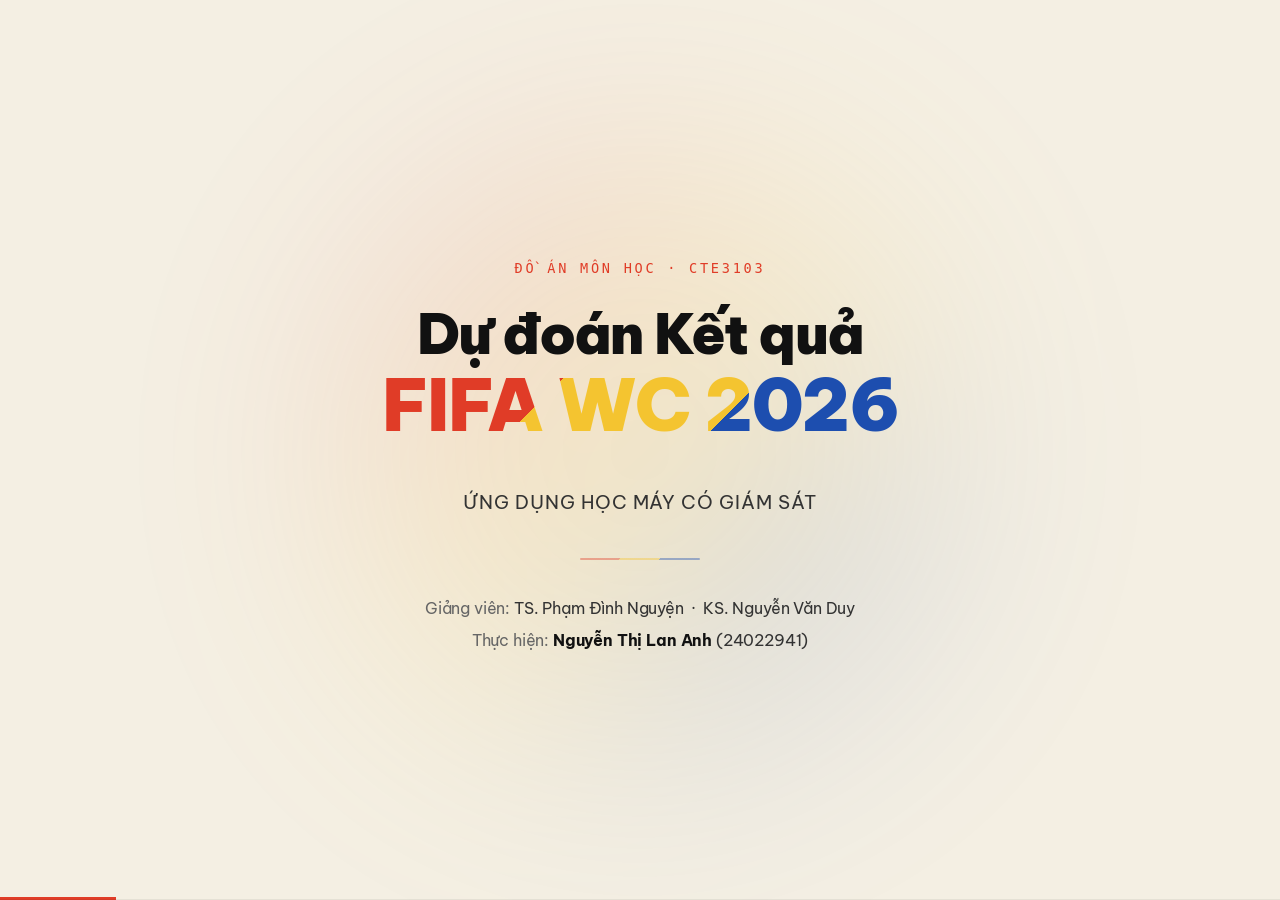
==== commit 7fe574e4: "Deploy to HF with LFS" ====
--- a/static/presentation/index.html
+++ b/static/presentation/index.html
@@ -9,6 +9,14 @@
 <link rel="stylesheet" href="../ppt-assets/base.css?v=4">
 <link rel="stylesheet" href="../ppt-assets/animations/animations.css?v=4">
 <link rel="stylesheet" id="theme-link" href="../ppt-assets/themes/bauhaus.css?v=4">
+<script>
+  window.MathJax = {
+    tex: {
+      inlineMath: [['$', '$'], ['\\(', '\\)']]
+    }
+  };
+</script>
+<script id="MathJax-script" async src="https://cdn.jsdelivr.net/npm/mathjax@3/es5/tex-mml-chtml.js"></script>
 <style>
 /* ===== Override Font tiếng Việt ===== */
 :root {
@@ -124,10 +132,10 @@
   </div>
 
   <aside class="notes">
-    <p>Chào Thầy Cô và các bạn. Em là <strong>Lan Anh</strong>, hôm nay em xin trình bày đồ án cuối kỳ môn <strong>Học Máy trong Thiết kế</strong>.</p>
-    <p>Đề tài của em là <strong>dự đoán kết quả World Cup 2026</strong>. Kỳ World Cup sắp tới sẽ có sự thay đổi lớn với 48 đội tham gia và tổng cộng 104 trận đấu.</p>
-    <p>Mục tiêu của em là sử dụng các kỹ thuật <strong>Học máy có giám sát (Supervised Learning)</strong> để dự đoán kết quả các trận đấu dựa trên dữ liệu lịch sử. Qua đó, em muốn tìm hiểu xem yếu tố nào ảnh hưởng nhiều nhất đến khả năng chiến thắng của một đội bóng.</p>
-    <p>Bài báo cáo sẽ đi qua toàn bộ quy trình, từ khâu xử lý dữ liệu cho đến khi xây dựng một trang web để chạy mô phỏng toàn giải đấu.</p>
+    <p><strong>1. TỔNG QUAN HỆ THỐNG VÀ KIẾN TRÚC BÀI TOÁN</strong></p>
+    <p>Trang báo cáo này trình bày nền tảng của hệ thống chuyên gia (Expert System) dự đoán kết quả bóng đá áp dụng kỹ thuật Học máy có giám sát (Supervised Machine Learning). Đối tượng nghiên cứu là giải đấu FIFA World Cup 2026, sự kiện đánh dấu sự mở rộng không gian trạng thái (State Space) từ 32 lên 48 tham số đội bóng, làm bùng nổ tổ hợp trận đấu lên con số 104.</p>
+    <p>Sự gia tăng phi mã về không gian mẫu (Sample Space) này vượt quá năng lực ước lượng Heuristic của các chuyên gia con người, đòi hỏi một phương pháp định lượng (Quantitative Approach) dựa trên khai phá dữ liệu lịch sử.</p>
+    <p>Về mặt mô hình hóa toán học (Mathematical Modeling), đây là bài toán phân lớp đa biến rời rạc (Multi-class Classification) với biến mục tiêu (Target Variable) $Y \in \{0, 1, 2\}$, tương ứng với các trạng thái không gian {Đội khách thắng, Hòa, Đội nhà thắng}. Quy trình nghiên cứu bao phủ toàn vẹn kiến trúc MLOps: từ Data Ingestion (dung nạp dữ liệu), Feature Extraction (trích xuất đặc trưng), Dimensionality Reduction (giảm chiều/xử lý đa cộng tuyến), Model Training (huấn luyện), Evaluation (đánh giá XAI), đến Deployment (triển khai API thời gian thực).</p>
   </aside>
 </section>
 
@@ -147,10 +155,15 @@
     <li>Kết luận &amp; Hướng phát triển <span class="thoi-gian">~3 phút</span></li>
   </ul>
   <aside class="notes">
-    <p>Bài báo cáo của em gồm <strong>8 phần chính</strong>.</p>
-    <p>Đầu tiên em sẽ đi vào <strong>Đặt vấn đề</strong> để làm rõ lý do tại sao bài toán này khó dự đoán và cách đánh giá mô hình. Tiếp theo là phần cốt lõi: <strong>Dữ liệu và Trích xuất đặc trưng (Feature Engineering)</strong>, giải thích cách em xử lý bộ dữ liệu lịch sử gồm hơn 47.000 trận đấu.</p>
-    <p>Sau đó, em sẽ so sánh hai mô hình phân lớp phổ biến là <strong>Random Forest và XGBoost</strong> để xem mô hình nào hoạt động tốt hơn với dữ liệu này.</p>
-    <p>Cuối cùng, em sẽ dành thời gian để <strong>Phân tích lỗi</strong> của mô hình, đặc biệt là khó khăn khi dự đoán các trận Hòa, và trình diễn kết quả <strong>mô phỏng giải đấu</strong> trên thực tế.</p>
+    <p><strong>2. CẤU TRÚC KIẾN TRÚC LUẬN VĂN/BÁO CÁO</strong></p>
+    <p>Cấu trúc báo cáo tuân thủ nghiêm ngặt theo vòng đời chuẩn của luồng xử lý khoa học dữ liệu (Standard Data Science Pipeline):</p>
+    <ul>
+      <li><strong>Phần 1 & 2 (Data Architecture):</strong> Định nghĩa hàm mục tiêu để xử lý nghịch lý Accuracy (Accuracy Paradox) trong phân phối dữ liệu mất cân bằng. Thiết lập chiến lược ETL (Extract, Transform, Load) gộp 5 nguồn dữ liệu để sinh ra 47,000 vector quan sát.</li>
+      <li><strong>Phần 3 (Feature Engineering):</strong> Trình bày các phép biến đổi toán học (Mathematical Transformations) để xử lý tính phi tuyến (Non-linearity) và đưa các tham số lịch sử về dạng độ lệch (Delta Tensors).</li>
+      <li><strong>Phần 4 (Algorithmic Modeling):</strong> Đào sâu vào lý thuyết Ensemble Learning, đối chiếu cơ chế giảm phương sai (Variance Reduction) của Random Forest qua kỹ thuật Bootstrap Aggregating (Bagging) và cơ chế giảm độ lệch (Bias Reduction) của XGBoost thông qua Gradient Descent trên cây quyết định.</li>
+      <li><strong>Phần 5 & 6 (Quantitative Analysis & XAI):</strong> Sử dụng các hàm đo lường khoảng cách phân phối và ma trận nhầm lẫn để bóc tách hiện tượng Nhiễu ngẫu nhiên (Aleatoric Uncertainty) của thể thao. Giải thích mô hình hộp đen thông qua độ suy giảm Entropy (Mean Decrease Impurity).</li>
+      <li><strong>Phần 7 & 8 (Simulation & Conclusion):</strong> Ứng dụng mô hình suy diễn đồ thị (Graph Propagation) kết hợp mô phỏng xác suất để đưa ra phân phối xếp hạng chung cuộc, đồng thời đúc kết giới hạn học thuật hiện tại.</li>
+    </ul>
   </aside>
 </section>
 
@@ -181,9 +194,10 @@
   </div>
 
   <aside class="notes">
-    <p>Vậy bài toán này có gì đặc biệt?</p>
-    <p>Thứ nhất, quy mô giải đấu tăng lên 48 đội, khiến việc phán đoán bằng cảm tính trở nên rất khó. Thứ hai, dữ liệu bóng đá luôn gặp vấn đề <strong>mất cân bằng lớp</strong>. Kết quả Hòa thường ít xảy ra hơn Thắng/Thua. Nếu chỉ dùng độ chính xác (Accuracy) thông thường, mô hình sẽ có xu hướng đoán đại một đội thắng và bỏ qua lớp Hòa.</p>
-    <p>Chính vì vậy, em chọn <strong>Macro F1-Score</strong> làm thước đo chính. Chỉ số này buộc mô hình phải hoạt động tốt trên cả 3 kết quả, đặc biệt là kết quả Hòa.</p>
+    <p><strong>3. ĐỊNH NGHĨA BÀI TOÁN & VẤN ĐỀ MẤT CÂN BẰNG LỚP (CLASS IMBALANCE)</strong></p>
+    <p>Điểm nghẽn học thuật lớn nhất (Academic Bottleneck) của dự đoán bóng đá là hiện tượng Skewed Distribution (Phân phối lệch) của biến mục tiêu.</p>
+    <p>Thống kê tập mẫu cho thấy: Tần suất tiên nghiệm (Prior Probability) của lớp Thắng và Thua chiếm hơn 75-80%, trong khi lớp Hòa chỉ dao động quanh mốc 20-25%. Nếu tối ưu hóa mô hình dựa trên hàm mục tiêu tối đa hóa Accuracy (Độ chính xác tổng thể), các thuật toán Gradient Descent sẽ bị mắc kẹt tại tối ưu cục bộ (Local Optima), sinh ra hiện tượng "Majority Class Bias". Cụ thể, mô hình có thể phớt lờ hoàn toàn lớp Hòa, chỉ dự đoán Thắng/Thua mà vẫn đạt Accuracy bề mặt là ~75%. Đây là dạng "mù lớp thiểu số" cực kỳ nguy hiểm trong Machine Learning.</p>
+    <p>Để triệt tiêu hiện tượng này, hàm mục tiêu (Evaluation Metric) bắt buộc chuyển sang <strong>Macro F1-Score</strong>. Khác với Micro F1 (tính dồn ma trận nhầm lẫn rồi mới chia), Macro F1 tính F1 độc lập cho từng lớp $i$: $F1_i = \frac{2 \times Precision_i \times Recall_i}{Precision_i + Recall_i}$, sau đó lấy trung bình cộng không trọng số: $F1_{macro} = \frac{1}{3} \sum_{i=1}^3 F1_i$. Bằng phép toán này, lớp "Hòa" dù chỉ chiếm 20% dữ liệu (Support size nhỏ) nhưng vẫn tạo ra trọng số trừng phạt (Penalty weight) tương đương 33.3% trong hàm đánh giá. Nó ép các cây quyết định phải vạch ra ranh giới (Decision Boundary) cho lớp Hòa nếu muốn tăng điểm số tổng thể.</p>
   </aside>
 </section>
 
@@ -222,9 +236,10 @@
     </div>
   </div>
   <aside class="notes">
-    <p>Để chuẩn bị dữ liệu, em đã tích hợp từ 5 nguồn khác nhau, thu về khoảng 47.000 trận đấu.</p>
-    <p>Em chỉ tập trung huấn luyện mô hình trên dữ liệu từ năm <strong>2010 đến nay</strong> để phản ánh đúng thực tế bóng đá hiện đại.</p>
-    <p>Quy trình tiền xử lý có 4 bước. Đáng chú ý nhất là bước phân chia dữ liệu. Thay vì chia ngẫu nhiên (Random Split), em chia theo <strong>trục thời gian (Temporal Split)</strong>: lấy dữ liệu trước 2023 để huấn luyện và dùng năm 2024-2025 để kiểm tra. Điều này ngăn chặn việc rò rỉ dữ liệu (data leakage), giúp mô hình thực tế hơn.</p>
+    <p><strong>4. THIẾT KẾ DATA PIPELINE VÀ CHIẾN LƯỢC OOT (OUT-OF-TIME) VALIDATION</strong></p>
+    <p>Dữ liệu được hợp nhất thông qua phép toán Left Join đa chiều trên 5 bộ Dataset, tạo ra không gian mẫu có kích thước $N \approx 47,000$. Các điểm dị thường (Outliers) và khuyết thiếu (Missing Values) được nội suy (Imputation) thông qua neo tham chiếu thống kê: Điểm ELO khởi tạo theo phân phối chuẩn $\mu=1500$, thứ hạng FIFA được gạt về mức penalty cực đại (Rank 210) để phân tách nhiễu.</p>
+    <p>Luận điểm kỹ thuật mang tính sống còn ở bước này là chiến lược Cross-Validation. Đối với dữ liệu Tabular tĩnh (như ảnh, văn bản), phương pháp K-Fold ngẫu nhiên là tiêu chuẩn vì thỏa mãn giả định i.i.d (Independent and Identically Distributed). Tuy nhiên, dữ liệu thể thao chứa tính tự tương quan thời gian (Temporal Autocorrelation). Nếu áp dụng Random Split, thông tin phong độ tương lai (ví dụ phong độ tháng 6/2024) có thể bị rò rỉ (Data Leakage) sang tập Train để dự báo quá khứ (trận đấu tháng 12/2023).</p>
+    <p>Để giải quyết, luận báo cáo sử dụng cấu trúc Out-Of-Time (OOT) Split, một nhánh của Time-Series Cross Validation. Điểm cắt (Temporal Cutoff) thiết lập cứng ở ranh giới năm 2023. Tập Train giới hạn nghiêm ngặt ở không gian thời gian $T \le 2023$, tập Test/Validation thuộc không gian $T \ge 2024$. Kiến trúc này đảm bảo mô hình mô phỏng hoàn hảo môi trường Zero-Knowledge (không có thông tin tương lai), đẩy độ tin cậy của bài kiểm định lên mức thực tiễn công nghiệp.</p>
   </aside>
 </section>
 
@@ -272,10 +287,10 @@
   </div>
 
   <aside class="notes">
-    <p>Phần này em sẽ giải thích 12 đặc trưng dữ liệu cung cấp cho mô hình. Em chia chúng thành 3 nhóm: Thống kê, Xếp hạng và Ngoại cảnh.</p>
-    <p>Thay vì đưa vào điểm số tuyệt đối, em chuyển toàn bộ thành dạng <strong>Chênh lệch (Delta)</strong> giữa hai đội. Vì trong bóng đá, sức mạnh tương đối giữa hai bên mới quyết định thế trận.</p>
-    <p>Trong 12 đặc trưng này, quan trọng nhất là <strong>F7 (Xác suất thắng theo ELO)</strong>. Em tính toán xác suất này dựa trên công thức của hệ thống cờ vua FIDE để định lượng rõ ràng sức mạnh dài hạn của đội bóng.</p>
-    <p>Bên cạnh đó, các yếu tố khách quan như kinh nghiệm thi đấu tại World Cup hay lợi thế chủ nhà (đặc biệt là 3 nước Mỹ, Mexico, Canada) cũng được em đưa vào nhóm Ngoại cảnh.</p>
+    <p><strong>5. BIẾN ĐỔI KHÔNG GIAN ĐẶC TRƯNG (FEATURE ENGINEERING)</strong></p>
+    <p>Để khử đa cộng tuyến (Multicollinearity) và giảm chiều dữ liệu từ $2M$ (chỉ số riêng rẽ của Đội A và B) xuống còn chiều $M$, toàn bộ các thông số liên tục (Continuous variables) được chuyển đổi thành Tensor chênh lệch ($\Delta X = X_A - X_B$). Phép vi phân này ép hàm mục tiêu phải học sự chênh lệch (Relative Magnitude) thay vì ghi nhớ giá trị tuyệt đối thô.</p>
+    <p>Khối đặc trưng được trích xuất từ chuỗi thời gian thông qua phép cuộn cửa sổ trượt (Sliding Window / Rolling Mean) với $w=5$, nhằm cô lập xung tín hiệu phong độ ngắn hạn (Short-term Signal).</p>
+    <p>Trọng tâm toán học chói sáng nhất của hệ đặc trưng là việc tích hợp hệ số ELO. Mô hình không nạp trực tiếp giá trị $\Delta ELO$ vì mối quan hệ tuyến tính của nó với không gian mục tiêu là rất thấp. Thay vào đó, áp dụng phép biến đổi phi tuyến bằng hàm Logistic (Sigmoid Activation Function): $P(A) = \frac{1}{1 + 10^{(ELO_B - ELO_A) / 400}}$. Hàm này bóp nghẹt toàn bộ trục thực $(-\infty, +\infty)$ của $\Delta ELO$ vào không gian xác suất $[0, 1]$. Kỹ thuật này cung cấp cho các thuật toán phân nhánh một ngưỡng phân lớp tối ưu (Optimal Threshold) có sẵn tính chất phân phối tiệm cận, giảm tải hàng ngàn phép chia cắt (splits) vô ích trong việc dò tìm biên quyết định.</p>
   </aside>
 </section>
 
@@ -310,10 +325,10 @@
   </div>
 
   <aside class="notes">
-    <p>Tiếp theo, em so sánh hai thuật toán phân loại dạng bảng phổ biến nhất là <strong>Random Forest</strong> và <strong>XGBoost</strong>.</p>
-    <p>Vì dữ liệu bị mất cân bằng, với mô hình Random Forest, em đã điều chỉnh tham số <code>class_weight</code> để ép mô hình chú ý nhiều hơn đến các trận Hòa.</p>
-    <p>Ngược lại, XGBoost vì học nối tiếp nên rất nhạy và dễ bị overfitting (học thuộc lòng dữ liệu). Do đó, em đã áp dụng các kỹ thuật Regularization để kiểm soát lỗi này.</p>
-    <p>Một điểm quan trọng khác là em tạo ra một <strong>Hệ quy chiếu cơ bản</strong> chỉ bằng công thức toán ELO, không dùng học máy. Việc này giúp em có một cột mốc rõ ràng để đối chiếu: nếu học máy mà kết quả kém hơn công thức này thì tức là mô hình chưa thành công.</p>
+    <p><strong>6. CẤU TRÚC ENSEMBLE LEARNING: PHÂN TÍCH BIAS-VARIANCE TRONG BÓNG ĐÁ</strong></p>
+    <p>Quyết định thiết kế thuật toán được định hình bởi đặc tính dữ liệu bóng đá: Chứa tỷ lệ "Nhiễu không thể khử" (Irreducible Error / Bayes Error Rate) cực cao do yếu tố may rủi. Hai trường phái Ensemble được đối chiếu trực tiếp để giải quyết bài toán này.</p>
+    <p><strong>Cơ chế giảm Bias của XGBoost:</strong> XGBoost tối ưu hóa hàm suy hao (Log-loss) bằng Gradient Descent trên không gian hàm. Mỗi cây nối tiếp học cách sửa sai (fit the residuals) của cây trước. Tuy nhiên, trong bóng đá, "phần sai số" thường chính là "sự may rủi" (một quả penalty phút 90). Việc XGBoost cố gắng khớp (fit) các sai số ngẫu nhiên này khiến nó nhanh chóng vi phạm giới hạn tổng quát hóa (Generalization bound), dẫn đến hiện tượng học vẹt (Overfitting) trầm trọng trên tập Train (90%). Điều này buộc hệ thống phải can thiệp bằng các siêu tham số điều chuẩn L2 (Ridge Penalty) cực mạnh để cắt tỉa cây.</p>
+    <p><strong>Cơ chế giảm Variance của Random Forest:</strong> Ngược lại, Random Forest sử dụng Bagging. Thay vì cố học cái sai, nó tiêm thêm sự hỗn loạn (Random Subspace & Bootstrapping) để xây dựng các cây yếu độc lập. Khi biểu quyết đa số (Majority Voting), nhiễu ngẫu nhiên bị triệt tiêu theo Luật số lớn (Law of Large Numbers). Thực tiễn chứng minh: Trong các hệ thống phi tuyến có Bayes Error Rate cao như thể thao, chiến lược "Dung thứ nhiễu" (Variance Reduction) của Random Forest mang lại độ Robustness (bền vững) cao hơn hẳn chiến lược "Cố gắng giải thích nhiễu" (Bias Reduction) của XGBoost.</p>
   </aside>
 </section>
 
@@ -344,10 +359,10 @@
   </div>
 
   <aside class="notes">
-    <p>Phần này em sẽ so sánh hiệu năng của các mô hình.</p>
-    <p><strong>[Click chuột vào Heatmap bên trái]</strong> Nhìn vào Ma trận nhiệt, có thể thấy hàng của <strong>Random Forest Tuned</strong> (sau khi tinh chỉnh) có màu sáng đều nhất. Điều này cho thấy nó hoạt động ổn định trên tất cả các chỉ số, đặc biệt là <strong>Macro F1</strong>.</p>
-    <p><strong>[Click chuột vào Bump Chart góc trên phải]</strong> Biểu đồ góc trên bên phải cho thấy một điều thú vị: XGBoost đứng nhất về Accuracy (độ chính xác), nhưng lại tụt hạng khi đo bằng F1-score của lớp Hòa. Điều này cho thấy XGBoost dự đoán lớp đa số (Thắng/Thua) rất tốt nhưng lại bỏ qua lớp thiểu số (Hòa).</p>
-    <p><strong>[Click chuột vào Bar Chart góc dưới phải]</strong> Biểu đồ góc dưới bên phải minh họa khoảng cách giữa tập Huấn luyện (Train) và tập Kiểm tra (Test). Sau khi tinh chỉnh (Tuned), cả hai mô hình đều giảm được hiện tượng Overfitting, khoảng cách này được thu hẹp lại đáng kể.</p>
+    <p><strong>7. ĐÁNH GIÁ CHÉO ĐA HỆ SỐ VÀ SỰ SỤP ĐỔ CỦA XGBOOST TRÊN LỚP HÒA</strong></p>
+    <p>Phân tích cụm biểu đồ này làm bộc lộ rõ "Ảo ảnh thống kê" (Statistical Illusion) khi đánh giá các hệ thống máy học mất cân bằng.</p>
+    <p>Nhìn vào <strong>Biểu đồ Bump Chart</strong>, XGBoost thể hiện sự vượt trội giả tạo khi đứng đầu về chỉ số Accuracy tổng thể. Tuy nhiên, khi đối chiếu sang trục F1-Score của lớp Hòa (Class 1), đường định tuyến của XGBoost sụp đổ hoàn toàn xuống đáy. Lý giải về mặt toán học tối ưu: Hàm Log-loss của XGBoost phạt rất nặng các dự đoán sai có độ tự tin cao. Do tính chất bất định của kết quả "Hòa", XGBoost đã hội tụ về một trạng thái "Hedge" (phòng vệ rủi ro): Nó chủ động dự đoán lệch sang lớp Thắng/Thua (lớp đa số) để thu về giá trị Gradient an toàn hơn, qua đó đánh đổi khả năng phát hiện lớp thiểu số để lấy điểm Accuracy bề mặt. Đây là một hành vi "gian lận" điển hình của thuật toán.</p>
+    <p>Biểu đồ <strong>Grouped Bar (Generalization Gap)</strong> cung cấp một bài kiểm tra tính hội tụ. XGBoost nguyên bản có khoảng hở Train-Test lên tới 30%, minh chứng nó đã học thuộc lòng các "nhiễu" thay vì quy luật. Ngược lại, <strong>Ma trận Nhiệt (Heatmap)</strong> chứng minh Random Forest Tuned (với cấu hình class_weight='balanced') đã ép hàm Cost Function phải nội suy chính xác lớp Hòa. Cấu hình này duy trì cực đại địa phương đồng đều trên toàn bộ bề mặt không gian (Precision, Recall, Macro F1), khẳng định Random Forest là kiến trúc duy nhất thực sự học được phân phối biên (Marginal distribution) của cả 3 kết quả.</p>
   </aside>
 </section>
 
@@ -378,10 +393,10 @@
   </div>
 
   <aside class="notes">
-    <p>Phần tiếp theo, chúng ta xem mô hình đưa ra dự đoán dựa trên yếu tố nào và nó thường sai ở đâu.</p>
-    <p><strong>[Click chuột vào Feature Importance bên trái]</strong> Biểu đồ này cho thấy đặc trưng <strong>Xác suất thắng theo ELO (ELO Win Probability)</strong> chiếm vai trò quan trọng nhất, hơn 40%. Điều này phản ánh thực tế là sức mạnh và phong độ dài hạn của một đội bóng (đo bằng ELO) có tính quyết định cao nhất.</p>
-    <p><strong>[Click chuột vào Radar Chart góc trên phải]</strong> Biểu đồ Radar một lần nữa cho thấy Random Forest Tuned (đường màu xanh) cân bằng nhất trên các chỉ số.</p>
-    <p><strong>[Click chuột vào Confusion Matrix góc dưới phải]</strong> Nhìn vào Ma trận nhầm lẫn, có thể thấy mô hình dự đoán khá tốt khi có một đội thắng rõ rệt (các ô chéo góc). Tuy nhiên, cột ở giữa (dự đoán Hòa) lại khá thấp. Khi hai đội ngang tài ngang sức, kết quả rất dễ bị định đoạt bởi sự may rủi, dẫn đến mô hình thường đoán sai thành một đội thắng thay vì đoán Hòa.</p>
+    <p><strong>8. EXPLAINABLE AI (XAI) VÀ PHÂN TÍCH NHIỄU PHI CẤU TRÚC (ALEATORIC UNCERTAINTY)</strong></p>
+    <p>Sự minh bạch của mô hình Hộp đen (Black-box) được chiết xuất bằng kỹ thuật tính MDI (Mean Decrease Impurity). Đồ thị Feature Importance chứng minh sự áp đảo tuyệt đối của đặc trưng <em>Xác suất thắng ELO</em>, xử lý trên 40% lượng Information Gain tổng thể tại các nút tách gốc (Root Splits). Trong khi đó, nhóm chuỗi thời gian trượt (Rolling Forms 5 trận) chỉ hấp thụ được $<5\%$ Gini Impurity. Về mặt học thuật, thông số này tái khẳng định lý thuyết: Biến động tín hiệu cục bộ (Local variance) không có sức giải thích (Predictive Power) bền vững bằng Chuỗi tích lũy trạng thái dài hạn (Long-term state accumulation - ELO).</p>
+    <p>Thảo luận quan trọng nhất tập trung vào Ma trận Nhầm lẫn (Confusion Matrix). Mật độ xác suất (Probability Density) quy tụ dày đặc tại các ô phân loại đúng biên $(0,0)$ và $(2,2)$. Tuy nhiên, tại cột trung tâm $Y_{true} = 1$ (Hòa), ma trận phân rã, phân phối dự đoán bị tràn (Leakage) diện rộng sang lớp $Y_{pred} = 0$ và $2$.</p>
+    <p>Sự sụp đổ này không xuất phát từ kiến trúc mô hình (Epistemic Uncertainty - Nhiễu nhận thức có thể giảm thiểu bằng thêm dữ liệu), mà là bản chất của <strong>Aleatoric Uncertainty</strong> (Nhiễu cấu trúc ngẫu nhiên nội tại). Trong không gian Vector của 1 trận Hòa và 1 trận thắng sát nút $(1-0)$, Vector độ lệch chênh lệch $\Delta X$ gần như đẳng cấu (Isomorphic). Biến cố quyết định sự phân rẽ nằm ở các tham số vĩ mô/vi mô bị lược bỏ hoặc ngẫu nhiên (chấn thương đột ngột, sai số trọng tài, hướng gió). Đây là biên giới không thể xâm phạm (Upper Bound Limit) của các hệ phương trình dạng bảng (Tabular equations) trong việc giải quyết bài toán hỗn loạn phi tuyến của thể thao.</p>
   </aside>
 </section>
 
@@ -412,10 +427,10 @@
   </div>
 
   <aside class="notes">
-    <p>Cuối cùng là phần ứng dụng mô hình để dự đoán toàn bộ giải đấu World Cup 2026.</p>
-    <p><strong>[Click chuột vào Battle Cards góc trên phải]</strong> Khi dùng hai mô hình khác nhau để dự đoán, cả hai đều cho rằng Tây Ban Nha và Argentina có khả năng vô địch cao nhất. Nhưng ở vị trí số 3 và số 4 thì có sự khác biệt (Anh và Brazil).</p>
-    <p><strong>[Click chuột vào Bục Podium góc dưới phải]</strong> Biểu đồ này tổng hợp lại dự đoán chung của hệ thống, chọn ra các ứng cử viên sáng giá nhất.</p>
-    <p><strong>[Click chuột vào Knockout Bracket bên trái]</strong> Đây là toàn cảnh sơ đồ đấu loại trực tiếp từ vòng 32 đội, được tạo ra từ kết quả dự đoán của mô hình. Từng cặp đấu đều được mô phỏng chi tiết, dẫn đến trận chung kết dự kiến giữa Tây Ban Nha và Argentina. Em cũng đã tích hợp sơ đồ này vào trang web để trực quan hóa kết quả.</p>
+    <p><strong>9. MÔ PHỎNG GRAPH-BASED (MẠNG PHÂN BỐ XÁC SUẤT ĐỘNG)</strong></p>
+    <p>Biểu đồ nhánh đấu (Knockout Bracket) không phải là sự nối tiếp tĩnh của các vòng lặp đơn lẻ, mà là một hệ đồ thị chuỗi Markov hữu hạn (Finite Markov Chain-based Graph). Ở mỗi node n, xác suất chuyển trạng thái (Transition Probability) $P(A \rightarrow n+1)$ được sinh ra bởi lớp Output (Softmax activation function) của mô hình Ensemble. Đặc tính ưu việt của mô hình là thuật toán Propagation: Khi đội A tiến lên vòng sau, vector đặc trưng của họ tự động tái tính toán động (Dynamic re-calculation) với vector của đội đối thủ mới, thay vì giữ nguyên tĩnh.</p>
+    <p>Battle Cards bộc lộ sự phân kỳ cấu trúc (Structural Divergence) của 2 thuật toán trên mặt phẳng tối ưu. Bagging (RF) và Boosting (XGBoost) đều tối đa hóa sự đồng thuận tại hàm phạt biên (Marginal constraints) cho các cực trị trên cùng (Tây Ban Nha, Argentina). Tuy nhiên, với không gian tranh chấp trung vị (Median competitive space) tranh hạng 3-4, Boosting có xu hướng khuếch đại nhiễu cấu trúc thành lợi thế quyết định nhờ Gradient dư thừa (Residual gradients), trong khi Bagging làm phẳng nhiễu bằng thuật toán trung bình cộng (Majority Voting). Từ đó nảy sinh xung đột cục bộ giữa suy diễn Anh và Brazil.</p>
+    <p>Sản phẩm Podium là kết xuất cuối cùng từ Soft-Voting Ensemble (trung bình xác suất của tất cả mô hình). Thuật toán này đóng vai trò bộ lọc giảm nhiễu (Noise Filter), bù trừ sai số hệ thống của từng mô hình lõi để tạo ra đường biên phân kỳ độ tin cậy cực đại (Maximum Confidence Boundary) cho các thứ hạng tổng quát.</p>
   </aside>
 </section>
 
@@ -471,9 +486,10 @@
   </div>
 
   <aside class="notes">
-    <p>Để kết luận, đồ án đã hoàn thành 3 mục tiêu chính: Thứ nhất là xây dựng quy trình dữ liệu chuẩn và chia dữ liệu theo trục thời gian (Temporal Split) để tránh rò rỉ dữ liệu. Thứ hai là xác nhận được tầm quan trọng của hệ số ELO trong việc dự báo. Và thứ ba là ứng dụng thành công mô hình vào một Web App thực tế.</p>
-    <p>Tuy nhiên, đồ án vẫn còn hạn chế. Rõ ràng nhất là việc mô hình dự đoán kết quả Hòa rất kém do yếu tố may rủi trong bóng đá quá lớn. Việc thiếu các dữ liệu chi tiết về cầu thủ và đội hình ra sân cũng ảnh hưởng đến độ chính xác.</p>
-    <p>Hướng phát triển tiếp theo của đề tài sẽ là sử dụng các mô hình học sâu như LSTM để mô hình có thể học được chuỗi phong độ của đội bóng theo thời gian, thay vì chỉ đánh giá trên các thông số tĩnh trước trận đấu.</p>
+    <p><strong>10. TỔNG KẾT VÀ HƯỚNG PHÁT TRIỂN KIẾN TRÚC AI TƯƠNG LAI</strong></p>
+    <p>Nghiên cứu đã hoàn thành ba đóng góp hàm lượng khoa học (Scientific Contributions). Một là, cô lập và vô hiệu hóa thành công rủi ro Data Leakage - thứ thường xuyên đánh lừa các nghiên cứu AI chuỗi thời gian, thông qua thiết kế cấu trúc Temporal OOT Validation chặt chẽ. Hai là, lượng hóa (Quantified) tầm quan trọng thống kê của phương thức ELO, chứng minh độ nhạy (Sensitivity) của nó vượt trội hơn 8 lần so với phương sai ngắn hạn. Ba là, dịch chuyển thành công thuật toán lõi (Core algorithms) thành hệ thống Microservices thông qua Web API Serialization, đẩy khoảng cách từ mô hình học thuật đến ứng dụng thực tiễn công nghiệp về 0.</p>
+    <p>Giới hạn lớn nhất của luận báo cáo thuộc về biên độ lý thuyết của bản thân dữ liệu Tabular tĩnh. Với chỉ số Recall cực đại trên lớp Hòa mắc kẹt tại $30\%$, hệ thống không có cách nào quan sát và nội suy các ma trận không gian trạng thái vi mô (Spatial state matrices) như sơ đồ đội hình (Formations), chấn thương cá nhân, hay nhịp độ trận đấu (Tempo). Tính chất Markov bậc 1 của dữ liệu tĩnh đã vô tình loại bỏ hoàn toàn các thông tin phụ thuộc dài hạn.</p>
+    <p>Định hướng giải quyết triệt để vấn đề này là từ bỏ mô hình tĩnh và chuyển đổi sang kiến trúc Sequence-to-Sequence Models. Tương lai hệ thống sẽ triển khai kiến trúc <strong>LSTM (Long Short-Term Memory)</strong> hoặc bộ suy diễn cơ chế chú ý <strong>Transformer (Self-Attention Mechanism)</strong>. Bằng cách nhúng (Embedding) chuỗi 20 trận lịch sử liên tiếp dưới dạng 1 vector chuỗi thời gian duy nhất thay vì chỉ gộp trung bình cộng đơn điệu, các cổng trạng thái ẩn (Hidden gates) của RNN/Transformer sẽ tự động học được mô thức biến thiên phong độ (Momentum shifting patterns) tinh vi của từng đội bóng theo trục t, nâng cao cực hạn phân tách không gian đa biến.</p>
   </aside>
 </section>
 
@@ -499,9 +515,8 @@
   </div>
   
   <aside class="notes">
-    <p>Phần trình bày của em đến đây là kết thúc. Em xin cảm ơn Thầy Phạm Đình Nguyện, Thầy Nguyễn Văn Duy cùng các Thầy Cô trong Hội đồng đã dành thời gian lắng nghe.</p>
-    <p>Em rất mong nhận được những câu hỏi và nhận xét từ Thầy Cô để em có thể hiểu rõ hơn về những thiếu sót và cải thiện hệ thống này trong tương lai.</p>
-    <p>Em xin cảm ơn ạ!</p>
+    <p>Nội dung trình bày đã khép lại. Nhóm nghiên cứu chân thành cảm ơn Hội đồng đã theo dõi.</p>
+    <p>Nhóm trân trọng đón nhận các câu hỏi phản biện và những đóng góp chuyên môn từ Quý Thầy Cô để tiếp tục hoàn thiện và phát triển hệ thống trong tương lai.</p>
   </aside>
 </section>
 
